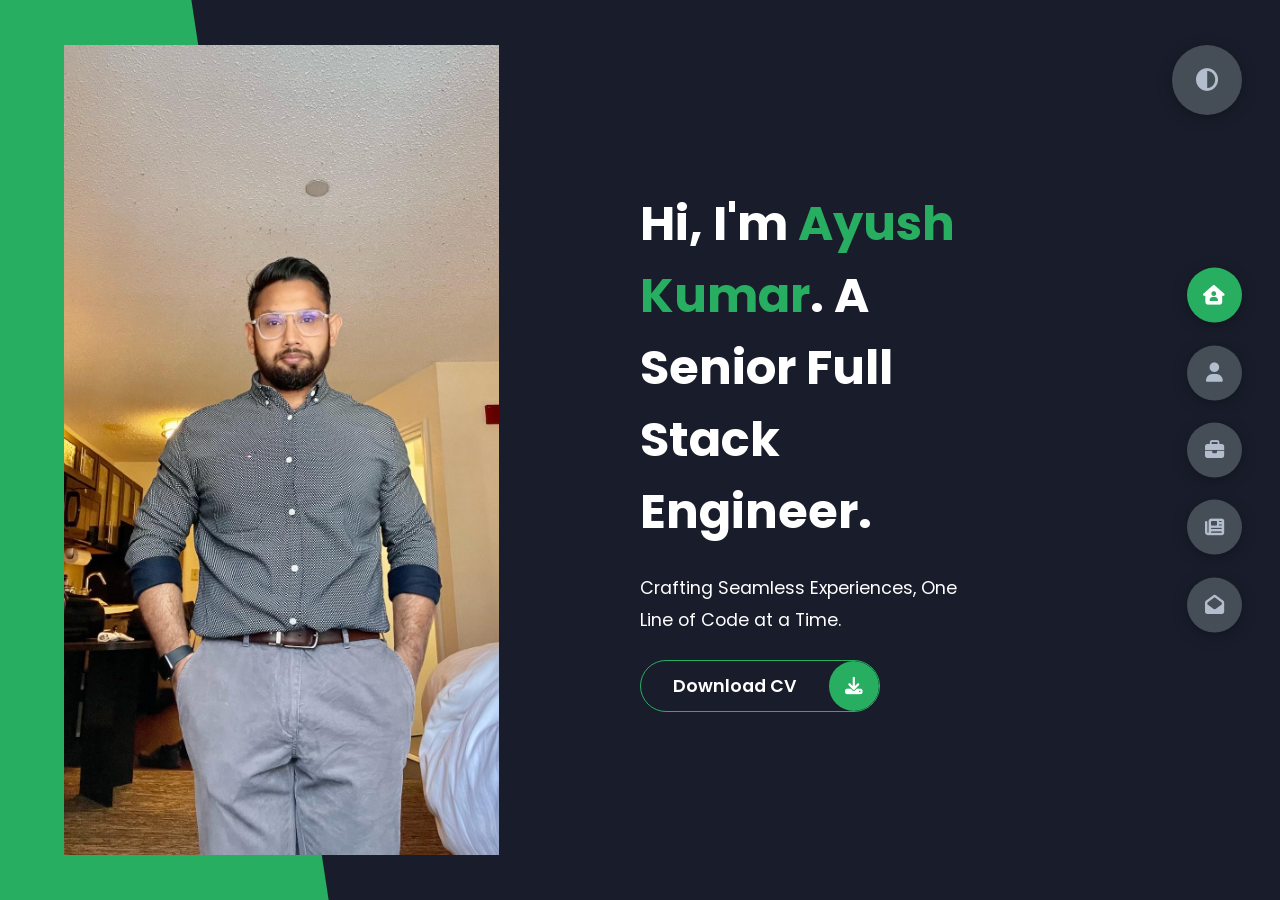
==== index.html @ 21b5fa13 "initial commit" ====
<!DOCTYPE html>
<html lang="en">

<head>
  <meta charset="UTF-8" />
  <meta http-equiv="X-UA-Compatible" content="IE=edge" />
  <meta name="viewport" content="width=device-width, initial-scale=1.0" />
  <title>Ayush's Portfolio</title>
  <link rel="icon" href="img/favicon.png" type="image/x-icon" />
  <link rel="stylesheet" href="styles/styles.css" />
  <link rel="preconnect" href="https://fonts.googleapis.com" />
  <link rel="preconnect" href="https://fonts.gstatic.com" crossorigin />
  <link href="https://fonts.googleapis.com/css2?family=Poppins:wght@400;500;600;700;800&display=swap"
    rel="stylesheet" />
  <link rel="stylesheet" href="https://cdnjs.cloudflare.com/ajax/libs/font-awesome/6.1.0/css/all.min.css"
    integrity="sha512-10/jx2EXwxxWqCLX/hHth/vu2KY3jCF70dCQB8TSgNjbCVAC/8vai53GfMDrO2Emgwccf2pJqxct9ehpzG+MTw=="
    crossorigin="anonymous" referrerpolicy="no-referrer" />
</head>

<body class="main-content">
  <header class="section sec1 active" id="home">
    <div class="header-content">
      <div class="left-header">
        <div class="h-shape"></div>
        <div class="image">
          <img src="img/AyushKumar.JPG" alt="Ayush's DP" />
        </div>
      </div>
      <div class="right-header">
        <h1 class="name">
          Hi, I'm <span>Ayush Kumar</span>. A Senior Full Stack Engineer.
        </h1>
        <p>Crafting Seamless Experiences, One Line of Code at a Time.</p>
        <div class="btn-con">
          <a href="https://1drv.ms/b/s!AqGs76Hsy5Nih4M6H4MLZreuCbgCJg?e=udOAw4" class="main-btn"
            target="_blank">
            <span class="btn-text"> Download CV </span>
            <span class="btn-icon">
              <i class="fa-solid fa-download"></i>
            </span>
          </a>
        </div>
      </div>
    </div>
  </header>

  <main>
    <section class="section sec2 about" id="about">
      <div class="main-title">
        <h2>
          About <span>me</span>
          <span class="bg-text"> My Stats </span>
        </h2>
      </div>
      <div class="about-container">
        <div class="left-about">
          <h4>A Quick introduction</h4>
          <p>
            With over six years of experience, I specialize in strategy, planning, and product development,
            using frameworks like ASP .NET Core, React, Angular, and Svelte,tools like Jira, confluence, Visual Studio, Bit Bucket.
            Skilled in leading teams, I focus on architecting scalable solutions for both product-based and SaaS environments. 
            My expertise covers the full development lifecycle, including CI/CD practices and cloud technologies like AWS, Azure, and Heroku.
            With a background in engineering and web development, 
            I drive progress in healthcare and legal sectors, emphasizing strategic API development, RESTful design, and 
            database management.
              <br /><br />
          </p>
          <div class="btn-con">
            <a href="https://1drv.ms/b/s!AqGs76Hsy5Nih4M6H4MLZreuCbgCJg?e=udOAw4" class="main-btn"
              target="_blank">
              <span class="btn-text"> Download CV </span>
              <span class="btn-icon">
                <i class="fa-solid fa-download"></i>
              </span>
            </a>
          </div>
        </div>
        <div class="right-about">
          <div class="about-item">
            <div class="abt-text">
              <p class="large-text">7+</p>
              <p class="small-text">
                Projects <br />
                Completed
              </p>
            </div>
          </div>
          <div class="about-item">
            <div class="abt-text">
              <p class="large-text">6+</p>
              <p class="small-text">
                Years of<br />
                Experience
              </p>
            </div>
          </div>
          <div class="about-item">
            <div class="abt-text">
              <p class="large-text">5+</p>
              <p class="small-text">
                Postive feedbacks <br />
                on Linkedin
              </p>
            </div>
          </div>
        </div>
      </div>
      <div class="about-stats">
        <h4 class="stat-title">My Skills</h4>
        <div class="progress-bars">
          <!-- No. 1 Skill -->
          <div class="progress-bar">
            <p class="prog-title">HTML5</p>
            <div class="progress-con">
              <p class="prog-text">90%</p>
              <div class="progress">
                <span class="html"></span>
              </div>
            </div>
          </div>
          <!-- No. 2 Skill -->
          <div class="progress-bar">
            <p class="prog-title">CSS</p>
            <div class="progress-con">
              <p class="prog-text">80%</p>
              <div class="progress">
                <span class="css"></span>
              </div>
            </div>
          </div>
          <!-- No. 3 Skill -->
          <div class="progress-bar">
            <p class="prog-title">JavaScript</p>
            <div class="progress-con">
              <p class="prog-text">95%</p>
              <div class="progress">
                <span class="js"></span>
              </div>
            </div>
          </div>
          <!-- No. 4 Skill -->
          <div class="progress-bar">
            <p class="prog-title">ReactJs</p>
            <div class="progress-con">
              <p class="prog-text">85%</p>
              <div class="progress">
                <span class="react"></span>
              </div>
            </div>
          </div>
          <!-- No. 5 Skill -->
          <div class="progress-bar">
            <p class="prog-title">TypeScript</p>
            <div class="progress-con">
              <p class="prog-text">80%</p>
              <div class="progress">
                <span class="react"></span>
              </div>
            </div>
          </div>
          <!-- No. 6 Skill -->
          <div class="progress-bar">
            <p class="prog-title">Git</p>
            <div class="progress-con">
              <p class="prog-text">90%</p>
              <div class="progress">
                <span class="react"></span>
              </div>
            </div>
          </div>
          <!-- No. 7 Skill -->
          <div class="progress-bar">
            <p class="prog-title">BitBucket</p>
            <div class="progress-con">
              <p class="prog-text">90%</p>
              <div class="progress">
                <span class="react"></span>
              </div>
            </div>
          </div>
          <!-- No. 8 Skill -->
          <div class="progress-bar">
            <p class="prog-title">AWS Deployments</p>
            <div class="progress-con">
              <p class="prog-text">80%</p>
              <div class="progress">
                <span class="react"></span>
              </div>
            </div>
          </div>
          <!-- No. 9 Skill -->
          <div class="progress-bar">
            <p class="prog-title">Leading Development teams</p>
            <div class="progress-con">
              <p class="prog-text">80%</p>
              <div class="progress">
                <span class="react"></span>
              </div>
            </div>
          </div>
          <!-- No. 10 Skill -->
          <div class="progress-bar">
            <p class="prog-title">ASP .NET</p>
            <div class="progress-con">
              <p class="prog-text">80%</p>
              <div class="progress">
                <span class="golang"></span>
              </div>
            </div>
          </div>
          <!-- No. 11 Skill -->
          <div class="progress-bar">
            <p class="prog-title">SQL</p>
            <div class="progress-con">
              <p class="prog-text">70%</p>
              <div class="progress">
                <span class="golang"></span>
              </div>
            </div>
          </div>
          <!-- No. 12 Skill -->
          <div class="progress-bar">
            <p class="prog-title">Entity Framework</p>
            <div class="progress-con">
              <p class="prog-text">85%</p>
              <div class="progress">
                <span class="golang"></span>
              </div>
            </div>
          </div>
          <!-- No. 13 Skill -->
          <div class="progress-bar">
            <p class="prog-title">Angular</p>
            <div class="progress-con">
              <p class="prog-text">65%</p>
              <div class="progress">
                <span class="golang"></span>
              </div>
            </div>
          </div>
          <!-- No. 14 Skill -->
          <div class="progress-bar">
            <p class="prog-title">Visual Studio</p>
            <div class="progress-con">
              <p class="prog-text">80%</p>
              <div class="progress">
                <span class="golang"></span>
              </div>
            </div>
          </div>
        </div>
      </div>
      <h4 class="stat-title">My Timeline</h4>
      <div class="timeline">
        <!--1st Timeline Item-->
        <div class="timeline-item">
          <div class="tl-icon">
            <i class="fa-solid fa-briefcase"></i>
          </div>
          <p class="tl-duration">July 2021- Feburary 2024</p>
          <h5>Web Developer<span> - Leap Legal Software</span></h5>
          <p>
            •	Discussed & brainstormed the potential development of products in strategy meeting with CTO & Directors of development (every quarter) along with demonstration of POC’s.
            <br><br>
            •	Developed & deployed projects like LSA Export, Parenting Time Calculator, Amortization Calculator, real Estate products (creating closing disclosure for buyer/seller & much more), 
              Reporting apps using DevExpress, Matter Intake application and demonstrated them to the stake holders & Management, products being used by various customers now.
            <br><br>
            •	Handled deployment of projects using Netlify on EC2 instances, also resolved issues for certain projects having issues like API request timeout (AWS), 
              handled that by splitting the request between tasks so that request time shouldn’t exceed 60 seconds.
            <br><br>
            •	Worked on adding Google Oath & QuickBooks Oath and implemented IAM Solutions using AUTH & SAML for the various products.
            <br><br>
            •	Created internal API projects using Endpoints by utilizing AWS library (S3 bucket Download, upload, delete), Leap API’s 
              endpoints to get matters information, contact cards & Accounting information to be used in variety of projects.
            <br><br>
            •	Coordinated with Directors of development across multiple initiatives to align development timelines, plan testing and analyze google analytics for different products in different regions
              to see how much time money, efforts should we put in accordingly.
            <br><br>    
          </p>
        </div>
        <!--2nd Timeline Item-->
        <div class="timeline-item">
          <div class="tl-icon">
            <i class="fa-solid fa-briefcase"></i>
          </div>
          <p class="tl-duration">September 2020- june 2021</p>
          <h5>Senior Software developer<span> - Calsoft Canada(Freelance project)</span></h5>
          <p>
            •	Get requirements from client and worked with developers accordingly.
            <br><br>
            •	Worked on developing a portal for online clinic, a platform for doctors & patients to schedule, meet & invoice the patients accordingly using PayPal integration.
            <br><br>
            •	Create various stored procedures and SQL jobs required to manage the customer data, also Analyze and Resolve production and upgrade various deployed modules.
            <br><br>
            •	Help Team members in bug fixes by backtracking the flow of code, also used Postman many times to create curl of request so that to communicate with API teams.
            <br><br>
            •	Deployment of project through Heroku CLI to git repository.
            <br><br>
            •	Worked on adding Google authentication (GOath) services on website (worked individually on this) using passport JavaScript.
            <br><br>
            •	Coordinated with project managers across multiple initiatives to align development timelines, plan testing and work with client representatives.
            <br><br>
          </p>
        </div>
        <!--2nd Timeline Item-->
        <div class="timeline-item">
          <div class="tl-icon">
            <i class="fa-solid fa-briefcase"></i>
          </div>
          <p class="tl-duration">March 2016-feburary 2019</p>
          <h5>Software Developer<span> - OATI</span></h5>
          <p>
          •	Migrated the project from HTML Based framework to DOT Net framework, worked over various serious issues and our team made a new framework named web vision for our internal products.
            <br><br>
          •	Expertise in JAVASCRIPT, JQUERY, C# debugging with developer tools and visual studio 2017 for back-end debugging.
            <br><br>
          •	Handle XSLT (xml handlers) code for common framework of various products.
            <br><br>
          •	Implemented entity framework in the projects.
            <br><br>
          •	Responsible for production issues.
            <br><br>
          •	Help Team members in bug fixes by backtracking the flow of code.
            <br><br>
          </p>
        </div>
        <!--3rd Timeline Item-->
        <div class="timeline-item">
          <div class="tl-icon">
            <i class="fa-solid fa-graduation-cap"></i>
          </div>
          <p class="tl-duration">2012-2016</p>
          <h5>
            Bachelors of Engineering in Computer Science & Engineering<span>
              - Chitkara University</span>
          </h5>
        </div>
      </div>
    </section>
    <section class="section sec3" id="portfolio">
      <div class="main-title">
        <h2>
          My <span>Portfolio</span>
          <span class="bg-text"> My Work </span>
        </h2>
      </div>
            
    </section>
    <section class="section sec4" id="blogs">
      <div class="blogs-content">
        <div class="main-title">
          <h2>
            My <span>Blogs</span>
            <span class="bg-text"> My Blogs </span>
          </h2>
        </div>
        <div class="blogs">

          <span style="
            text-align: center;
            font-size: xxx-large;
            padding-top: 200px;">Coming Soon!</span>


          <!-- Blog 1
          <div class="blog">
            <img src="img/blog1.jpg" alt="" />
            <div class="blog-text">
              <h4>Blog Title</h4>
              <p>1-2 lines about blog</p>
            </div>
          </div>
          Blog 2
          <div class="blog">
            <img src="img/blog2.jpg" alt="" />
            <div class="blog-text">
              <h4>Blog Title</h4>
              <p>1-2 lines about blog</p>
            </div>
          </div>
          Blog 3
          <div class="blog">
            <img src="img/blog3.jpg" alt="" />
            <div class="blog-text">
              <h4>Blog Title</h4>
              <p>1-2 lines about blog</p>
            </div>
          </div> -->
        </div>
      </div>
    </section>
    <section class="section sec5 contact" id="contact">
      <div class="contact-container">
        <div class="main-title">
          <h2>
            Contact <span>Me</span>
            <span class="bg-text"> Contact </span>
          </h2>
        </div>
        <div class="contact-content-con">
          <div class="left-contact">
            <h4>Contact me here</h4>
            <div class="contact-info">
              <!-- First Contact item-->
              <div class="contact-item">
                <div class="icon">
                  <i class="fa-solid fa-location-dot"></i>
                  <span>Location</span>
                </div>
                <p> Toronto, Canada</p>
              </div>
              <!-- Second Contact item-->
              <div class="contact-item">
                <div class="icon">
                  <i class="fa-solid fa-envelope"></i>
                  <span>Email</span>
                </div>
                <p> ayushkumar.work</p>
              </div>

              <!-- Fifth Contact item-->
              <div class="contact-item">
                <div class="icon">
                  <i class="fa-solid fa-language"></i>
                  <span>Languages</span>
                </div>
                <p> English, Hindi, Punjabi</p>
              </div>
            </div>
            <div class="contact-icons">
              <div class="contact-icon">
                <!--1st contact icon-->
                <div class="links_desc">Profiles&nbsp&nbsp-</div>
                <!--1st contact icon-->

                <!--2nd contact icon-->
                <a href="https://github.com/AyushKumar2019/" target="_blank">
                  <i class="fa-brands fa-github"></i>
                </a>
                <!--3rf contact icon-->
                <a href="https://www.instagram.com/ayush__grg/" target="_blank">
                  <i class="fa-brands fa-instagram"></i>
                </a>
                <!--4th contact icon-->
                <a href="https://www.linkedin.com/in/ayush-kumar-08556b107/" target="_blank">
                  <i class="fa-brands fa-linkedin-in"></i>
                </a>
                <!--5th contact icon-->
                <a href="https://twitter.com/ayushku31154763" target="_blank">
                  <i class="fa-brands fa-twitter"></i>
                </a>
              </div>
            </div>
          </div>
          <div class="right-contact">
            <form action="" class="contact-form">
              <div class="input-control i-c-2">
                <input type="text" required placeholder="Your Name" />
                <input type="email" required placeholder="Your Email" />
              </div>
              <div class="input-control">
                <input type="text" required placeholder="Enter Subject" />
              </div>
              <div class="input-control">
                <textarea name="" id="" cols="15" rows="8" placeholder="Message Here..."></textarea>
              </div>
              <div class="submit-btn">
                <a href="#" class="main-btn" onclick="submitBtn()">
                  <span class="btn-text"> Submit </span>
                  <span class="btn-icon">
                    <i class="fa-solid fa-check"></i>
                  </span>
                </a>
              </div>
            </form>
          </div>
        </div>
      </div>
    </section>
  </main>

  <div class="controls">
    <div class="control control-1 active-btn" data-id="home">
      <i class="fa-solid fa-house-user"></i>
    </div>
    <div class="control control-2" data-id="about">
      <i class="fa-solid fa-user"></i>
    </div>
    <div class="control control-3" data-id="portfolio">
      <i class="fa-solid fa-briefcase"></i>
    </div>
    <div class="control control-4" data-id="blogs">
      <i class="fa-solid fa-newspaper"></i>
    </div>
    <div class="control control-5" data-id="contact">
      <i class="fa-solid fa-envelope-open"></i>
    </div>
  </div>

  <div class="theme-btn">
    <i class="fa-solid fa-circle-half-stroke"></i>
  </div>

  <script src="app.js"></script>
</body>

</html>
---- styles/styles.css ----
* {
  margin: 0;
  padding: 0;
  box-sizing: border-box;
  list-style: none;
}

:root {
  --color-primary: #191d2b;
  --color-secondary: #27ae60;
  --color-white: #ffffff;
  --color-black: #000;
  --color-grey0: #f8f8f8;
  --color-grey-1: #dbe1e8;
  --color-grey-2: #b2becd;
  --color-grey-3: #6c7983;
  --color-grey-4: #454e56;
  --color-grey-5: #2a2e35;
  --color-grey-6: #12181b;
  --br-sm-2: 14px;
  --box-shadow-1: 0 3px 15px rgba(0, 0, 0, 0.3);
}

.light-mode {
  --color-primary: #ffffff;
  --color-secondary: #f56692;
  --color-white: #454e56;
  --color-black: #000;
  --color-grey0: #f8f8f8;
  --color-grey-1: #6c7983;
  --color-grey-2: #6c7983;
  --color-grey-3: #6c7983;
  --color-grey-4: #454e56;
  --color-grey-5: #f8f8f8;
  --color-grey-6: #12181b;
}

body {
  background-color: var(--color-primary);
  font-family: "Poppins", sans-serif;
  font-size: 1.1rem;
  color: var(--color-white);
  transition: all 0.4s ease-in-out;
}

a {
  display: inline-block;
  text-decoration: none;
  color: inherit;
  font-family: inherit;
}

header {
  min-height: 100vh;
  color: var(--color-white);
  overflow: hidden;
}

section {
  min-height: 100vh;
  width: 100%;
  position: absolute;
  left: 0;
  top: 0;
  padding: 3rem 18rem;
}

.section {
  transform: translateY(-100%) scale(0);
  transition: all 0.4s ease-in-out;
  background-color: var(--color-primary);
}

.sec1 {
  display: none;
  transform: translateY(0) scale(1);
  padding: 0 !important;
}

.sec2 {
  display: none;
  transform: translateY(0) scale(1);
}

.sec3 {
  display: none;
  transform: translateY(0) scale(1);
}

.sec4 {
  display: none;
  transform: translateY(0) scale(1);
}

.sec5 {
  display: none;
  transform: translateY(0) scale(1);
}

.sec6 {
  display: none;
  transform: translateY(0) scale(1);
}

.youthube-content-con {
  display: flex;
  padding-top: 20rem;
}
.youthube-content-con .ytLink {
  display: flex;
  font-size: 70px;
  margin: auto;
  width: 50%;
}
.youthube-content-con .ytLink .fa-brands {
  width: 100%;
  margin: auto;
  text-align: center;
}

.active {
  display: block;
  animation: scaleAnim 1s ease-in-out;
}
@keyframes scaleAnim {
  0% {
    transform: translateY(-100%) scaleY(0);
  }
  100% {
    transform: translateY(0) scaleY(1);
  }
}

.controls {
  position: fixed;
  z-index: 10;
  top: 50%;
  right: 3%;
  display: flex;
  flex-direction: column;
  align-items: center;
  justify-content: center;
  transform: translateY(-50%);
}
.controls .active-btn {
  background-color: var(--color-secondary) !important;
  transition: all 0.4s ease-in-out;
}
.controls .active-btn i {
  color: var(--color-white) !important;
}
.controls .control {
  padding: 1rem;
  cursor: pointer;
  background-color: var(--color-grey-4);
  width: 55px;
  height: 55px;
  border-radius: 50%;
  display: flex;
  align-items: center;
  justify-content: center;
  margin: 0.7rem 0;
  box-shadow: var(--box-shadow-1);
}
.controls .control i {
  font-size: 1.2rem;
  color: var(--color-grey-2);
  pointer-events: none;
}

.theme-btn {
  top: 5%;
  right: 3%;
  cursor: pointer;
  background-color: var(--color-grey-4);
  width: 70px;
  height: 70px;
  border-radius: 50%;
  position: fixed;
  display: flex;
  justify-content: center;
  align-items: center;
  box-shadow: 0 3px 15px rgba(0, 0, 0, 0.3);
  transition: all 0.1s ease-in-out;
}
.theme-btn:active {
  transform: translateY(-3px);
}
.theme-btn i {
  font-size: 1.4rem;
  color: var(--color-grey-2);
  pointer-events: none;
}

/* Header Content*/
.header-content {
  display: grid;
  grid-template-columns: repeat(2, 1fr);
  min-height: 100vh;
}
.header-content .left-header {
  display: flex;
  align-items: center;
  position: relative;
}
.header-content .left-header .h-shape {
  transition: all 0.4s ease-in-out;
  width: 65%;
  height: 100%;
  background-color: var(--color-secondary);
  position: absolute;
  left: 0;
  top: 0;
  z-index: -1;
  -webkit-clip-path: polygon(0 0, 46% 0, 79% 100%, 0% 100%);
          clip-path: polygon(0 0, 46% 0, 79% 100%, 0% 100%);
}
.header-content .left-header .image {
  border-radius: var(--br-sm-2);
  height: 90%;
  width: 68%;
  margin-left: 4rem;
  background-color: var(--color-black);
  transition: all 0.4s ease-in-out;
}
.header-content .left-header .image img {
  height: 100%;
  width: 100%;
  transition: all 0.4s ease-in-out;
  -o-object-fit: cover;
     object-fit: cover;
}
.header-content .right-header {
  display: flex;
  flex-direction: column;
  justify-content: center;
  padding-right: 18rem;
}
.header-content .right-header .name {
  font-size: 3rem;
}
.header-content .right-header .name span {
  color: var(--color-secondary);
}
.header-content .right-header p {
  margin: 1.5rem 0;
  line-height: 2rem;
}

/* About */
.about-container {
  display: grid;
  grid-template-columns: repeat(2, 1fr);
  padding-top: 3.5rem;
  padding-bottom: 5rem;
}
.about-container .left-about {
  padding-right: 5rem;
}
.about-container .left-about p {
  line-height: 2rem;
  padding: 1rem;
  color: var(--color-grey-1);
}
.about-container .left-about h4 {
  font-size: 2rem;
  text-transform: uppercase;
}
.about-container .right-about {
  display: grid;
  grid-template-columns: repeat(2, 1fr);
  grid-gap: 2rem;
}
.about-container .right-about .about-item {
  border: 1px solid var(--color-grey-5);
  border-radius: 5px;
  transition: all 0.4s ease-in-out;
  box-shadow: 1px 2px 15px rgba(0, 0, 0, 0.1);
}
.about-container .right-about .about-item:hover {
  cursor: default;
  transform: translateY(-5px);
  border: 1px solid var(--color-secondary);
  box-shadow: 1px 4px 15px rgba(0, 0, 0, 0.32);
}
.about-container .right-about .about-item .abt-text {
  padding: 1.5rem;
  display: flex;
  flex-direction: column;
}
.about-container .right-about .about-item .abt-text .large-text {
  font-size: 3rem;
  font-weight: 700;
  color: var(--color-secondary);
}
.about-container .right-about .about-item .abt-text .small-text {
  padding-left: 3rem;
  position: relative;
  text-transform: uppercase;
  font-size: 1.2rem;
  color: var(--color-grey-1);
  letter-spacing: 2px;
}
.about-container .right-about .about-item .abt-text .small-text::before {
  content: "";
  position: absolute;
  left: 0;
  top: 15px;
  width: 2rem;
  height: 2px;
  background-color: var(--color-grey-5);
}

.about-stats {
  padding-bottom: 4rem;
}
.about-stats .progress-bars {
  display: grid;
  grid-template-columns: repeat(2, 1fr);
  grid-gap: 2rem;
}
.about-stats .progress-bars .progress-bar {
  display: flex;
  flex-direction: column;
}
.about-stats .progress-bars .progress-bar .prog-title {
  text-transform: uppercase;
  font-weight: 500;
}
.about-stats .progress-bars .progress-bar .progress-con {
  display: flex;
  align-items: center;
}
.about-stats .progress-bars .progress-bar .progress-con .prog-text {
  color: var(--color-grey-2);
}
.about-stats .progress-bars .progress-bar .progress {
  width: 100%;
  height: 0.45rem;
  background-color: var(--color-grey-4);
  margin-left: 1rem;
  position: relative;
}
.about-stats .progress-bars .progress-bar .progress span {
  position: absolute;
  top: 0;
  left: 0;
  height: 100%;
  background-color: var(--color-secondary);
  transition: all 0.4s ease-in-out;
  width: 60%;
}
.about-stats .progress-bars .progress-bar .progress .html {
  width: 90%;
}
.about-stats .progress-bars .progress-bar .progress .css {
  width: 65%;
}
.about-stats .progress-bars .progress-bar .progress .js {
  width: 80%;
}
.about-stats .progress-bars .progress-bar .progress .react {
  width: 70%;
}
.about-stats .progress-bars .progress-bar .progress .golang {
  width: 60%;
}

.stat-title {
  text-transform: uppercase;
  font-size: 1.4rem;
  text-align: center;
  padding: 3.5rem 0;
  position: relative;
}
.stat-title::before {
  content: "";
  position: absolute;
  left: 50%;
  top: 0;
  width: 40%;
  height: 1px;
  background-color: var(--color-grey-5);
  transform: translateX(-50%);
}

/*Timeline*/
.timeline {
  display: grid;
  grid-template-columns: repeat(2, 1fr);
  grid-gap: 2rem;
  padding-bottom: 3rem;
}
.timeline .timeline-item {
  position: relative;
  padding-left: 3rem;
  border-left: 1px solid var(--color-grey-5);
}
.timeline .timeline-item .tl-icon {
  position: absolute;
  left: -27px;
  top: 0;
  background-color: var(--color-secondary);
  width: 50px;
  height: 50px;
  border-radius: 50%;
  display: flex;
  align-items: center;
  justify-content: center;
}
.timeline .timeline-item .tl-icon i {
  font-size: 1.3rem;
}
.timeline .timeline-item .tl-duration {
  padding: 0.2rem 0.6rem;
  background-color: var(--color-grey-5);
  border-radius: 15px;
  display: inline-block;
  font-size: 0.8rem;
  text-transform: uppercase;
  font-weight: 500;
}
.timeline .timeline-item h5 {
  padding: 1rem 0;
  text-transform: uppercase;
  font-size: 1.3rem;
  font-weight: 600;
}
.timeline .timeline-item h5 span {
  color: var(--color-grey-2);
  font-weight: 500;
  font-size: 1.2rem;
}
.timeline .timeline-item p {
  color: var(--color-grey-2);
}

.port-text {
  padding: 2rem 0;
  text-align: center;
}

.portfolios {
  display: grid;
  grid-template-columns: repeat(3, 1fr);
  grid-gap: 2rem;
  margin-top: 3rem;
}
.portfolios .portfolio-item {
  position: relative;
  border-radius: 15px;
}
.portfolios .portfolio-item img {
  width: 100%;
  height: 300px;
  -o-object-fit: cover;
     object-fit: cover;
  border-radius: 15px;
}
.portfolios .portfolio-item .hover-items {
  width: 100%;
  height: 100%;
  background-color: var(--color-secondary);
  position: absolute;
  left: 0;
  top: 0;
  border-radius: 15px;
  display: flex;
  justify-content: center;
  align-items: center;
  flex-direction: column;
  opacity: 0;
  transform: scale(0);
  transition: all 0.4s ease-in-out;
}
.portfolios .portfolio-item .hover-items h3 {
  font-size: 1.5rem;
  color: var(--color-white);
  margin-bottom: 1.5rem;
}
.portfolios .portfolio-item .hover-items .icons {
  display: flex;
  justify-content: center;
  align-items: center;
}
.portfolios .portfolio-item .hover-items .icons .icon {
  background-color: var(--color-primary);
  border-radius: 50%;
  width: 50px;
  height: 50px;
  display: flex;
  align-items: center;
  justify-content: center;
  margin: 0 1rem;
  cursor: pointer;
  transition: all 0.4s ease-in-out;
}
.portfolios .portfolio-item .hover-items .icons .icon i {
  font-size: 1.5rem;
  color: var(--color-white);
  margin: 0 1rem;
}
.portfolios .portfolio-item .hover-items .icons .icon:hover {
  background-color: var(--color-white);
}
.portfolios .portfolio-item .hover-items .icons .icon:hover i {
  color: var(--color-primary);
}

.portfolio-item:hover .hover-items {
  opacity: 1;
  transform: scale(1);
}

.blogs {
  display: grid;
  grid-template-columns: repeat(3, 1fr);
  grid-gap: 2rem;
  margin-top: 3rem;
}
.blogs .blog {
  position: relative;
  background-color: var(--color-grey-5);
  border-radius: 5px;
  box-shadow: 1px 1px 20px rgba(0, 0, 0, 0.1);
  transition: all 0.4s ease-in-out;
}
.blogs .blog:hover {
  box-shadow: 1px 1px 20px rgba(0, 0, 0, 0.3);
  transform: translateY(-5px);
  transition: all 0.4s ease-in-out;
}
.blogs .blog:hover img {
  filter: grayscale(0);
  transform: scale(1.1);
  box-shadow: 0px 4px 15px rgba(0, 0, 0, 0.8);
}
.blogs .blog img {
  width: 100%;
  height: 300px;
  -o-object-fit: cover;
     object-fit: cover;
  border-top-left-radius: 5px;
  border-top-right-radius: 5px;
  filter: grayscale(100%);
  transition: all 0.4s ease-in-out;
}
.blogs .blog .blog-text {
  margin-top: -7px;
  padding: 1.1rem;
  border-top: 8px solid var(--color-secondary);
}
.blogs .blog .blog-text h4 {
  font-size: 1.5rem;
  margin-bottom: 0.7rem;
  transition: all 0.4s ease-in-out;
  cursor: pointer;
}
.blogs .blog .blog-text h4:hover {
  color: var(--color-secondary);
}
.blogs .blog .blog-text p {
  color: var(--color-grey-2);
  line-height: 2rem;
  padding-bottom: 1rem;
}

.contact-content-con {
  display: flex;
  padding-top: 3.5rem;
}
.contact-content-con .left-contact {
  flex: 2;
}
.contact-content-con .left-contact h4 {
  margin-top: 1rem;
  font-size: 2rem;
  text-transform: uppercase;
}
.contact-content-con .left-contact p {
  margin: 1rem 0;
  line-height: 2rem;
}
.contact-content-con .left-contact .contact-info .contact-item {
  display: flex;
  align-items: center;
  justify-content: space-between;
}
.contact-content-con .left-contact .contact-info .contact-item p {
  margin: 0.3rem 0 !important;
  padding: 0 !important;
}
.contact-content-con .left-contact .contact-info .contact-item .icon {
  display: grid;
  grid-template-columns: 40px 1fr;
}
.contact-content-con .left-contact .contact-info .contact-item .icon i {
  display: flex;
  align-items: center;
  font-size: 1.3rem;
}
.contact-content-con .left-contact .contact-icon {
  display: flex;
  margin-top: 2rem;
}
.contact-content-con .left-contact .contact-icon .links_desc {
  display: flex;
  align-items: center;
  margin-right: 20px;
}
.contact-content-con .left-contact .contact-icon a {
  display: flex;
  align-items: center;
  color: var(--color-white);
  background-color: var(--color-grey-5);
  cursor: pointer;
  justify-content: center;
  width: 50px;
  height: 50px;
  border-radius: 50%;
  margin: 0 0.4rem;
  transition: all 0.4s ease-in-out;
}
.contact-content-con .left-contact .contact-icon a:hover {
  background-color: var(--color-secondary);
}
.contact-content-con .left-contact .contact-icon a:hover i {
  color: var(--color-primary);
}
.contact-content-con .left-contact .contact-icon a i {
  display: flex;
  align-items: center;
  justify-content: center;
  font-size: 1.3rem;
}
.contact-content-con .right-contact {
  flex: 3;
  margin-left: 3rem;
}
.contact-content-con .right-contact .input-control {
  margin: 1.5rem 0;
}
.contact-content-con .right-contact .input-control input,
.contact-content-con .right-contact .input-control textarea {
  border-radius: 30px;
  font-weight: inherit;
  font-size: inherit;
  font-family: inherit;
  padding: 0.8rem 1.1rem;
  outline: none;
  border: none;
  background-color: var(--color-grey-5);
  width: 100%;
  color: var(--color-white);
  resize: none;
}
.contact-content-con .right-contact .i-c-2 {
  display: flex;
}
.contact-content-con .right-contact .i-c-2 :last-child {
  margin-left: 1.5rem;
}
.contact-content-con .right-contact .submit-btn {
  display: flex;
  justify-content: flex-start;
}

/* Independent Contents */
.btn-con {
  display: flex;
  align-self: flex-start;
}

.main-btn {
  border-radius: 30px;
  color: inherit;
  font-weight: 600;
  position: relative;
  border: 1px solid var(--color-secondary);
  display: flex;
  align-self: flex-start;
  align-items: center;
  overflow: hidden;
}
.main-btn .btn-text {
  padding: 0 2rem;
}
.main-btn .btn-icon {
  background-color: var(--color-secondary);
  display: flex;
  align-items: center;
  justify-content: center;
  border-radius: 50%;
  padding: 1rem;
}
.main-btn::before {
  content: "";
  position: absolute;
  top: 0;
  right: 0;
  transform: translateX(100%);
  transition: all 0.4s ease-in-out;
  z-index: -1;
}
.main-btn:hover::before {
  width: 100%;
  height: 100%;
  background-color: var(--color-secondary);
  transform: translateX(0);
  transition: all 0.4s ease-out;
}

.main-title {
  text-align: center;
}
.main-title h2 {
  position: relative;
  text-transform: uppercase;
  font-size: 4rem;
  font-weight: 700;
}
.main-title h2 span {
  color: var(--color-secondary);
}
.main-title h2 .bg-text {
  position: absolute;
  top: 50%;
  left: 50%;
  color: var(--color-grey-5);
  transition: all 0.4s ease-in-out;
  z-index: -1;
  transform: translate(-50%, -50%);
  font-weight: 800;
  font-size: 6.3rem;
}

.about-container .left-about p {
  padding-left: 0;
}

@media screen and (max-width: 600px) {
  header {
    padding: 0 !important;
  }
  .theme-btn {
    width: 50px;
    height: 50px;
  }
  .header-content {
    grid-template-columns: repeat(1, 1fr);
    padding-bottom: 6rem;
  }
  .left-header .h-shape {
    display: none;
  }
  .right-header {
    grid-row: 1;
    padding-right: 0rem !important;
    width: 90%;
    margin: 0 auto;
  }
  .right-header .name {
    font-size: 2.5rem !important;
    text-align: center;
    padding-top: 3rem;
  }
  .header-content .left-header .image {
    margin: 0 auto;
    width: 90%;
  }
  .controls {
    top: auto;
    bottom: 0;
    flex-direction: row;
    justify-content: center;
    left: 50%;
    transform: translateX(-50%);
    width: 100%;
    background-color: var(--color-grey-5);
  }
  .controls .control {
    margin: 1rem 0.3rem;
  }
  .about-container {
    grid-template-columns: repeat(1, 1fr);
  }
  .about-container .right-about {
    grid-template-columns: repeat(1, 1fr);
    padding-top: 2.5rem;
  }
  .about-container .left-about {
    padding-right: 0;
  }
  .about-container .left-about p {
    padding-left: 0;
  }
  .timeline {
    grid-template-columns: repeat(1, 1fr);
    padding-bottom: 6rem;
  }
  .section {
    padding: 2rem 2.5rem !important;
  }
  .about-stats .progress-bars {
    grid-template-columns: repeat(1, 1fr);
  }
  .portfolios {
    grid-template-columns: repeat(1, 1fr);
    padding-bottom: 6rem;
    margin-top: 1rem;
  }
  .blogs {
    grid-template-columns: repeat(1, 1fr);
    padding-bottom: 6rem;
  }
  .contact-content-con {
    flex-direction: column;
  }
  .contact-content-con .right-contact {
    margin-left: 0;
    margin-top: 2.5rem;
  }
  .contact-content-con .right-contact .i-c-2 {
    flex-direction: column;
  }
  .contact-content-con .right-contact .i-c-2 :last-child {
    margin-left: 0;
    margin-top: 1.5rem;
  }
  .contact-content-con .right-contact {
    margin-bottom: 6rem;
  }
  .contact-item {
    flex-direction: column;
    margin: 1rem 0;
  }
  .contact-item p {
    font-size: 15px;
    color: var(--color-grey-2);
  }
  .contact-item span {
    font-size: 15px;
  }
  .contact-item .icon {
    grid-template-columns: 25px 1fr;
  }
  .main-title h2 {
    font-size: 2rem;
  }
  .main-title h2 span {
    font-size: 2.3rem;
  }
  .main-title h2 .bg-text {
    font-size: 2.3rem;
  }
}
@media screen and (max-width: 1432px) {
  .section {
    padding: 7rem 11rem;
  }
  .contact-content-con {
    flex-direction: column;
  }
  .contact-content-con .right-contact {
    margin-left: 0;
    margin-top: 2.5rem;
  }
  .contact-content-con .right-contact .i-c-2 {
    flex-direction: column;
  }
  .contact-content-con .right-contact .i-c-2 :last-child {
    margin-left: 0;
    margin-top: 1.5rem;
  }
  .contact-content-con .right-contact {
    margin-bottom: 6rem;
  }
  .main-title h2 .bg-text {
    font-size: 5.5rem;
  }
}
@media screen and (max-width: 1250px) {
  .blogs {
    grid-template-columns: repeat(2, 1fr);
    margin-top: 6rem;
  }
  .portfolios {
    grid-template-columns: repeat(2, 1fr);
  }
  .header-content .right-header {
    padding-right: 9rem;
  }
}
@media screen and (max-width: 660px) {
  .blogs {
    grid-template-columns: repeat(1, 1fr);
  }
  .portfolios {
    grid-template-columns: repeat(1, 1fr);
  }
}
@media screen and (max-width: 1070px) {
  .about-container {
    grid-template-columns: repeat(1, 1fr);
  }
  .about-container .right-about {
    padding-top: 2.5rem;
  }
  .main-title h2 {
    font-size: 4rem;
  }
  .main-title h2 span {
    font-size: 4rem;
  }
  .main-title h2 .bg-text {
    font-size: 4.5rem;
  }
}
@media screen and (max-width: 970px) {
  .section {
    padding: 7rem 6rem;
  }
  .about-container .left-about {
    padding-right: 0rem;
  }
  .header-content {
    grid-template-columns: repeat(1, 1fr);
    padding-bottom: 6rem;
  }
  .left-header .h-shape {
    display: none;
  }
  .left-header .image {
    width: 90% !important;
    margin: 0 auto !important;
  }
  .right-header {
    grid-row: 1;
    padding-right: 0rem !important;
    width: 90%;
    margin: 0 auto;
  }
  .right-header .name {
    font-size: 2.5rem !important;
    text-align: center;
    padding-top: 3rem;
  }
}
@media screen and (max-width: 700px) {
  .section {
    padding: 7rem 3rem;
  }
  .about-stats .progress-bars {
    grid-template-columns: repeat(1, 1fr);
  }
  .about-container .right-about {
    grid-template-columns: repeat(1, 1fr);
  }
  .timeline {
    grid-template-columns: repeat(1, 1fr);
  }
  .main-title h2 {
    font-size: 3rem;
  }
  .main-title h2 span {
    font-size: 3rem;
  }
  .main-title h2 .bg-text {
    font-size: 4rem;
  }
}/*# sourceMappingURL=styles.css.map */
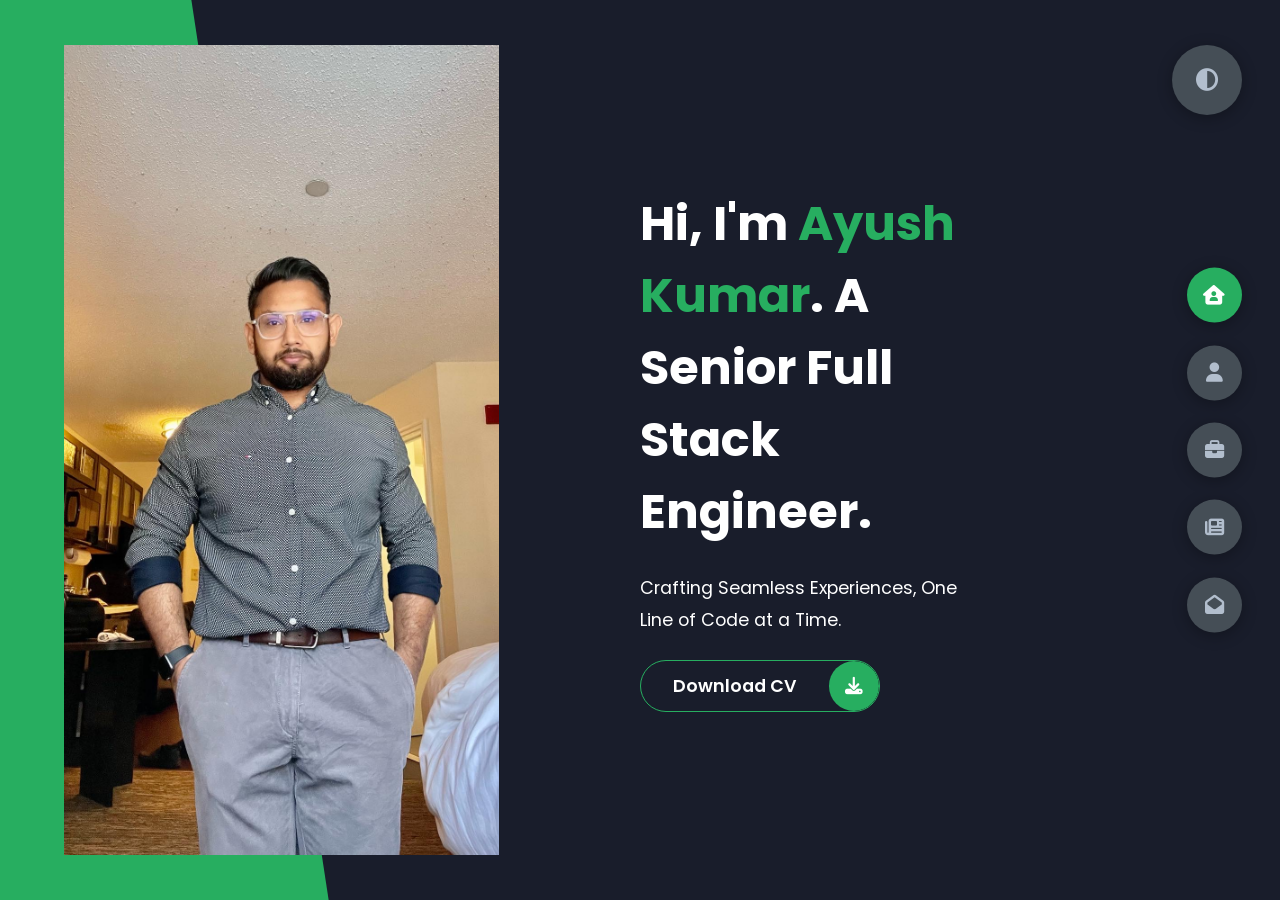
==== commit 39fe83b0: "Changes to email" ====
--- a/index.html
+++ b/index.html
@@ -415,7 +415,7 @@
                   <i class="fa-solid fa-envelope"></i>
                   <span>Email</span>
                 </div>
-                <p> ayushkumar.work</p>
+                <p> askquestion@ayushkumar.work</p>
               </div>
 
               <!-- Fifth Contact item-->
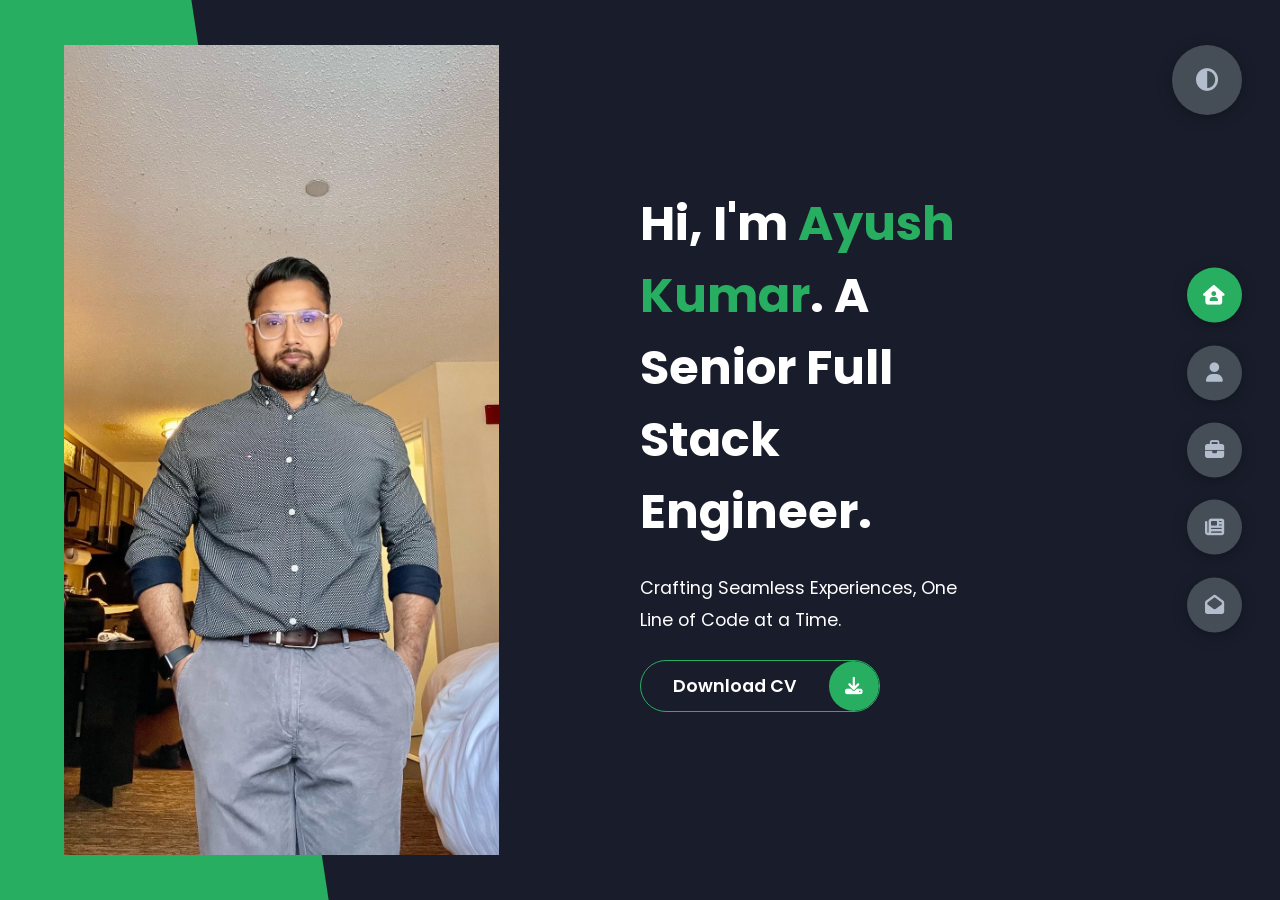
==== commit 531c8499: "Populate portfolio section and add page metadata The portfolio section rendered its heading and noth" ====
--- a/index.html
+++ b/index.html
@@ -5,7 +5,16 @@
   <meta charset="UTF-8" />
   <meta http-equiv="X-UA-Compatible" content="IE=edge" />
   <meta name="viewport" content="width=device-width, initial-scale=1.0" />
-  <title>Ayush's Portfolio</title>
+  <title>Ayush Kumar — Full Stack Engineer</title>
+  <meta name="description"
+    content="Full stack engineer with 7+ years building .NET Core, Angular and React applications across legal, healthcare and financial services. Toronto, Canada." />
+  <meta property="og:type" content="website" />
+  <meta property="og:title" content="Ayush Kumar — Full Stack Engineer" />
+  <meta property="og:description"
+    content="Full stack engineer with 7+ years building .NET Core, Angular and React applications across legal, healthcare and financial services." />
+  <meta property="og:url" content="https://ayushkdev.netlify.app/" />
+  <meta property="og:image" content="https://ayushkdev.netlify.app/img/AyushKumar.JPG" />
+  <meta name="twitter:card" content="summary_large_image" />
   <link rel="icon" href="img/favicon.png" type="image/x-icon" />
   <link rel="stylesheet" href="styles/styles.css" />
   <link rel="preconnect" href="https://fonts.googleapis.com" />
@@ -56,7 +65,7 @@
         <div class="left-about">
           <h4>A Quick introduction</h4>
           <p>
-            With over six years of experience, I specialize in strategy, planning, and product development,
+            With over 7 years of experience, I specialize in strategy, planning, and product development,
             using frameworks like ASP .NET Core, React, Angular, and Svelte,tools like Jira, confluence, Visual Studio, Bit Bucket.
             Skilled in leading teams, I focus on architecting scalable solutions for both product-based and SaaS environments. 
             My expertise covers the full development lifecycle, including CI/CD practices and cloud technologies like AWS, Azure, and Heroku.
@@ -66,7 +75,7 @@
               <br /><br />
           </p>
           <div class="btn-con">
-            <a href="https://1drv.ms/b/s!AqGs76Hsy5Nih4M6H4MLZreuCbgCJg?e=udOAw4" class="main-btn"
+            <a href="https://1drv.ms/w/s!AqGs76Hsy5NilJFwJLdjWAoReXDWOA?e=9wFGGj" class="main-btn"
               target="_blank">
               <span class="btn-text"> Download CV </span>
               <span class="btn-icon">
@@ -87,7 +96,7 @@
           </div>
           <div class="about-item">
             <div class="abt-text">
-              <p class="large-text">6+</p>
+              <p class="large-text">7+</p>
               <p class="small-text">
                 Years of<br />
                 Experience
@@ -257,7 +266,43 @@
           <div class="tl-icon">
             <i class="fa-solid fa-briefcase"></i>
           </div>
-          <p class="tl-duration">July 2021- Feburary 2024</p>
+          <p class="tl-duration"> 2024-2025</p>
+          <h5>Technology Analyst<span> Infosys </span></h5>
+          <p>
+            •	Designed and developed .NET and Angular-based financial applications ensuring security, compliance, and 
+              performance optimization.
+          </p>
+          <br></br>
+          <p>
+            •	Developed and troubleshot RESTful APIs with seamless integration into banking and insurance systems.
+          </p>
+          <br></br>
+          <p>
+            •	Created and updated technical documentation and conducted training sessions for development teams.
+          </p>
+          <br></br>
+          <p>
+            •	Designed and developed a mortgage calculator web application for a client, implemented N-layered architecture
+             with Specification Pattern for enhanced scalability and maintainability. The application was built using .NET Core
+             and SQL Server for the backend and Angular 19 for the front end.
+          </p>
+          <br></br>
+          <p>
+            •	Developed and optimized RESTful APIs using ASP.NET Core Web API and Entity Framework,
+             ensuring efficient data processing and seamless integration.
+          </p>
+          <br></br>
+          <p>
+            •	Implemented a CI/CD pipeline with Azure DevOps, automating the deployment process for improved efficiency and reliability.
+          </p>
+          <br></br>
+          <p>
+            •	Mentored junior developers, providing guidance on best practices, architecture, and coding standards 
+              to enhance team productivity. Utilized Cursor AI and other AI-powered tools for faster debugging, 
+              automating code reviews, and optimizing development processes
+          </p>
+          <br></br>
+          <p class="tl-duration"> 2021-2024</p>
           <h5>Web Developer<span> - Leap Legal Software</span></h5>
           <p>
             •	Discussed & brainstormed the potential development of products in strategy meeting with CTO & Directors of development (every quarter) along with demonstration of POC’s.
@@ -283,8 +328,8 @@
           <div class="tl-icon">
             <i class="fa-solid fa-briefcase"></i>
           </div>
-          <p class="tl-duration">September 2020- june 2021</p>
-          <h5>Senior Software developer<span> - Calsoft Canada(Freelance project)</span></h5>
+          <p class="tl-duration"> 2020- 2021</p>
+          <h5>Senior Software developer<span> - Freelance project</span></h5>
           <p>
             •	Get requirements from client and worked with developers accordingly.
             <br><br>
@@ -344,7 +389,89 @@
           <span class="bg-text"> My Work </span>
         </h2>
       </div>
-            
+      <p class="port-text">
+        Products I designed and shipped in production for legal, financial and healthcare clients.
+        These are commercial codebases, so the source is not public — hover for the stack behind each.
+      </p>
+      <div class="portfolios">
+        <!-- 1 -->
+        <div class="portfolio-item">
+          <img src="img/port1.jpg" alt="Mortgage calculator application" />
+          <div class="hover-items">
+            <h3>Mortgage Calculator</h3>
+            <p class="port-stack">
+              .NET Core &middot; SQL Server &middot; Angular 19<br />
+              N-layered architecture with the Specification Pattern, deployed via an Azure DevOps CI/CD pipeline.
+            </p>
+          </div>
+        </div>
+        <!-- 2 -->
+        <div class="portfolio-item">
+          <img src="img/port2.jpg" alt="Matter intake application" />
+          <div class="hover-items">
+            <h3>Matter Intake</h3>
+            <p class="port-stack">
+              ASP.NET Core &middot; REST APIs<br />
+              Client onboarding workflow for law firms, in daily use across Leap's customer base.
+            </p>
+          </div>
+        </div>
+        <!-- 3 -->
+        <div class="portfolio-item">
+          <img src="img/port3.jpg" alt="Closing disclosure generator" />
+          <div class="hover-items">
+            <h3>Real Estate Suite</h3>
+            <p class="port-stack">
+              ASP.NET Core &middot; AWS S3<br />
+              Generates buyer and seller closing disclosures from matter and accounting data.
+            </p>
+          </div>
+        </div>
+        <!-- 4 -->
+        <div class="portfolio-item">
+          <img src="img/port4.jpg" alt="Amortization calculator" />
+          <div class="hover-items">
+            <h3>Amortization Calculator</h3>
+            <p class="port-stack">
+              JavaScript &middot; REST APIs<br />
+              Schedule modelling for legal matters, surfaced directly inside the practice management product.
+            </p>
+          </div>
+        </div>
+        <!-- 5 -->
+        <div class="portfolio-item">
+          <img src="img/port5.jpg" alt="LSA Export tool" />
+          <div class="hover-items">
+            <h3>LSA Export</h3>
+            <p class="port-stack">
+              AWS Lambda &middot; S3 &middot; EC2<br />
+              Long-running exports split across tasks to stay inside the 60-second API gateway timeout.
+            </p>
+          </div>
+        </div>
+        <!-- 6 -->
+        <div class="portfolio-item">
+          <img src="img/port6.jpg" alt="Parenting time calculator" />
+          <div class="hover-items">
+            <h3>Parenting Time Calculator</h3>
+            <p class="port-stack">
+              JavaScript &middot; .NET<br />
+              Calculates custody splits for family law practitioners from a configurable schedule.
+            </p>
+          </div>
+        </div>
+        <!-- 7 -->
+        <div class="portfolio-item">
+          <img src="img/port7.jpg" alt="Online clinic portal" />
+          <div class="hover-items">
+            <h3>Online Clinic Portal</h3>
+            <p class="port-stack">
+              Node.js &middot; SQL &middot; PayPal &middot; Heroku<br />
+              Scheduling, consultations and invoicing between doctors and patients, with Google OAuth sign-in.
+            </p>
+          </div>
+        </div>
+      </div>
     </section>
     <section class="section sec4" id="blogs">
       <div class="blogs-content">
@@ -504,4 +631,4 @@
   <script src="app.js"></script>
 </body>
 
-</html>+</html>
--- a/styles/styles.css
+++ b/styles/styles.css
@@ -478,6 +478,13 @@
   color: var(--color-white);
   margin-bottom: 1.5rem;
 }
+.portfolios .portfolio-item .hover-items .port-stack {
+  font-size: 0.9rem;
+  line-height: 1.5;
+  color: var(--color-white);
+  text-align: center;
+  padding: 0 1.5rem;
+}
 .portfolios .portfolio-item .hover-items .icons {
   display: flex;
   justify-content: center;
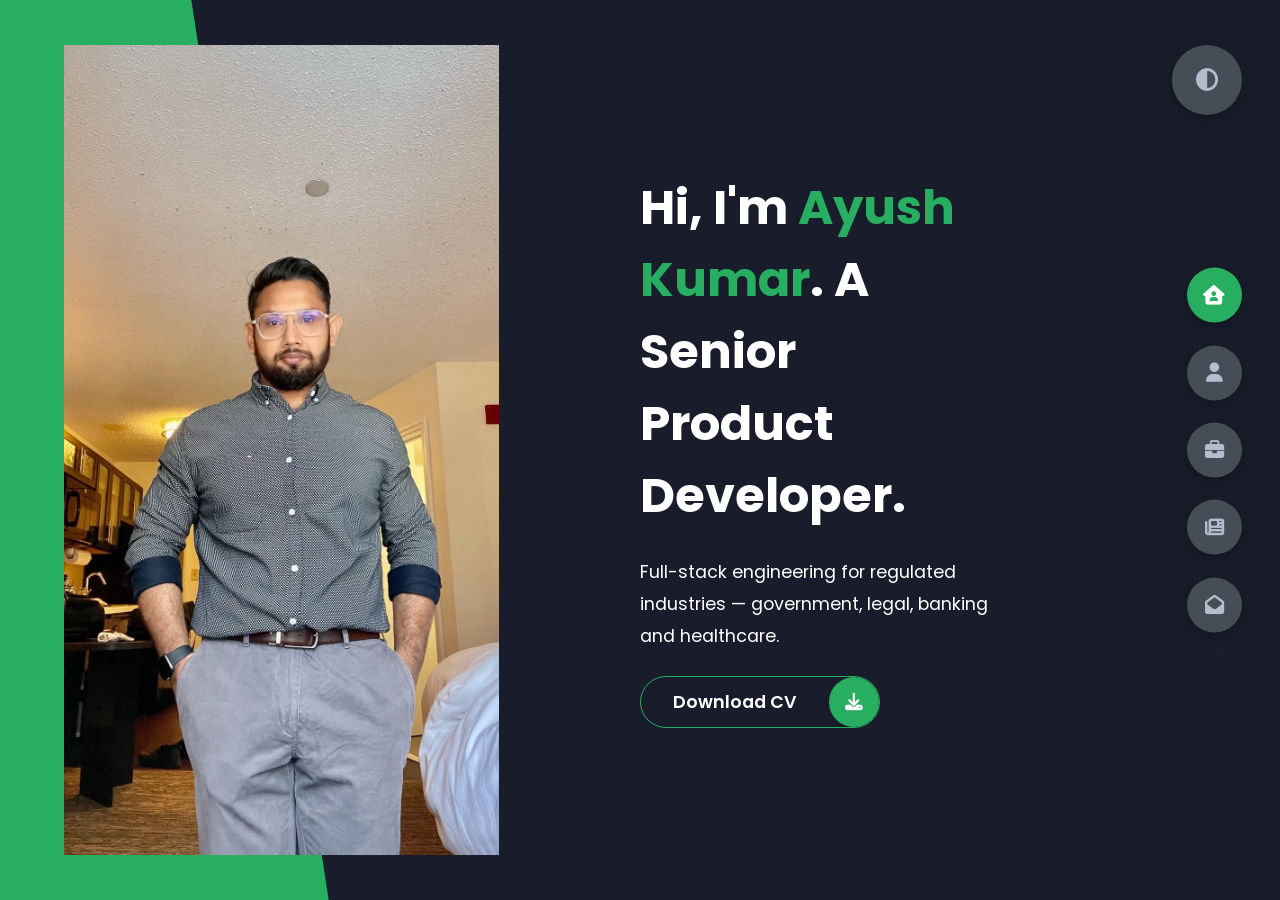
==== commit 9165a2b0: "Add Nelnet role, fix timeline structure and skill bar widths Timeline: - Add current Software Engine" ====
--- a/index.html
+++ b/index.html
@@ -5,13 +5,13 @@
   <meta charset="UTF-8" />
   <meta http-equiv="X-UA-Compatible" content="IE=edge" />
   <meta name="viewport" content="width=device-width, initial-scale=1.0" />
-  <title>Ayush Kumar — Full Stack Engineer</title>
+  <title>Ayush Kumar — Senior Product Developer</title>
   <meta name="description"
-    content="Full stack engineer with 7+ years building .NET Core, Angular and React applications across legal, healthcare and financial services. Toronto, Canada." />
+    content="Senior product developer with 10+ years building .NET Core, Angular and React apps for government, legal, banking and healthcare. Toronto, Canada." />
   <meta property="og:type" content="website" />
-  <meta property="og:title" content="Ayush Kumar — Full Stack Engineer" />
+  <meta property="og:title" content="Ayush Kumar — Senior Product Developer" />
   <meta property="og:description"
-    content="Full stack engineer with 7+ years building .NET Core, Angular and React applications across legal, healthcare and financial services." />
+    content="Senior product developer and full-stack engineer with 10+ years building .NET Core, Angular and React applications across government, legal, banking and healthcare." />
   <meta property="og:url" content="https://ayushkdev.netlify.app/" />
   <meta property="og:image" content="https://ayushkdev.netlify.app/img/AyushKumar.JPG" />
   <meta name="twitter:card" content="summary_large_image" />
@@ -37,9 +37,9 @@
       </div>
       <div class="right-header">
         <h1 class="name">
-          Hi, I'm <span>Ayush Kumar</span>. A Senior Full Stack Engineer.
+          Hi, I'm <span>Ayush Kumar</span>. A Senior Product Developer.
         </h1>
-        <p>Crafting Seamless Experiences, One Line of Code at a Time.</p>
+        <p>Full-stack engineering for regulated industries — government, legal, banking and healthcare.</p>
         <div class="btn-con">
           <a href="https://1drv.ms/b/s!AqGs76Hsy5Nih4M6H4MLZreuCbgCJg?e=udOAw4" class="main-btn"
             target="_blank">
@@ -65,13 +65,15 @@
         <div class="left-about">
           <h4>A Quick introduction</h4>
           <p>
-            With over 7 years of experience, I specialize in strategy, planning, and product development,
-            using frameworks like ASP .NET Core, React, Angular, and Svelte,tools like Jira, confluence, Visual Studio, Bit Bucket.
-            Skilled in leading teams, I focus on architecting scalable solutions for both product-based and SaaS environments. 
-            My expertise covers the full development lifecycle, including CI/CD practices and cloud technologies like AWS, Azure, and Heroku.
-            With a background in engineering and web development, 
-            I drive progress in healthcare and legal sectors, emphasizing strategic API development, RESTful design, and 
-            database management.
+            With over 10 years of experience, I build and support software in domains where correctness is not optional —
+            government student lending, legal practice management, banking and insurance, and healthcare. I currently work on a
+            large-scale Government of Canada student lending platform, developing and troubleshooting ASP.NET Core Web APIs and
+            resolving production issues across application, database and integration layers.
+            <br /><br />
+            My work spans the full development lifecycle: architecting scalable solutions with ASP .NET Core, React, Angular and
+            Svelte; designing RESTful APIs and microservices; SQL Server performance and query optimization; and CI/CD on Azure
+            DevOps, AWS, Azure and Heroku. I mentor developers on architecture, coding standards and production-support practice,
+            and use AI-assisted tooling to speed up debugging and code review.
               <br /><br />
           </p>
           <div class="btn-con">
@@ -87,16 +89,16 @@
         <div class="right-about">
           <div class="about-item">
             <div class="abt-text">
-              <p class="large-text">7+</p>
+              <p class="large-text">10+</p>
               <p class="small-text">
-                Projects <br />
-                Completed
+                Products <br />
+                Shipped
               </p>
             </div>
           </div>
           <div class="about-item">
             <div class="abt-text">
-              <p class="large-text">7+</p>
+              <p class="large-text">10+</p>
               <p class="small-text">
                 Years of<br />
                 Experience
@@ -105,10 +107,10 @@
           </div>
           <div class="about-item">
             <div class="abt-text">
-              <p class="large-text">5+</p>
+              <p class="large-text">4</p>
               <p class="small-text">
-                Postive feedbacks <br />
-                on Linkedin
+                Regulated domains <br />
+                delivered in
               </p>
             </div>
           </div>
@@ -119,141 +121,181 @@
         <div class="progress-bars">
           <!-- No. 1 Skill -->
           <div class="progress-bar">
+            <p class="prog-title">C#</p>
+            <div class="progress-con">
+              <p class="prog-text">90%</p>
+              <div class="progress">
+                <span style="width: 90%"></span>
+              </div>
+            </div>
+          </div>
+          <!-- No. 2 Skill -->
+          <div class="progress-bar">
+            <p class="prog-title">ASP .NET Core</p>
+            <div class="progress-con">
+              <p class="prog-text">80%</p>
+              <div class="progress">
+                <span style="width: 80%"></span>
+              </div>
+            </div>
+          </div>
+          <!-- No. 3 Skill -->
+          <div class="progress-bar">
+            <p class="prog-title">Entity Framework</p>
+            <div class="progress-con">
+              <p class="prog-text">85%</p>
+              <div class="progress">
+                <span style="width: 85%"></span>
+              </div>
+            </div>
+          </div>
+          <!-- No. 4 Skill -->
+          <div class="progress-bar">
+            <p class="prog-title">SQL</p>
+            <div class="progress-con">
+              <p class="prog-text">70%</p>
+              <div class="progress">
+                <span style="width: 70%"></span>
+              </div>
+            </div>
+          </div>
+          <!-- No. 5 Skill -->
+          <div class="progress-bar">
+            <p class="prog-title">Microservices</p>
+            <div class="progress-con">
+              <p class="prog-text">75%</p>
+              <div class="progress">
+                <span style="width: 75%"></span>
+              </div>
+            </div>
+          </div>
+          <!-- No. 6 Skill -->
+          <div class="progress-bar">
+            <p class="prog-title">JavaScript</p>
+            <div class="progress-con">
+              <p class="prog-text">95%</p>
+              <div class="progress">
+                <span style="width: 95%"></span>
+              </div>
+            </div>
+          </div>
+          <!-- No. 7 Skill -->
+          <div class="progress-bar">
+            <p class="prog-title">TypeScript</p>
+            <div class="progress-con">
+              <p class="prog-text">80%</p>
+              <div class="progress">
+                <span style="width: 80%"></span>
+              </div>
+            </div>
+          </div>
+          <!-- No. 8 Skill -->
+          <div class="progress-bar">
+            <p class="prog-title">ReactJs</p>
+            <div class="progress-con">
+              <p class="prog-text">85%</p>
+              <div class="progress">
+                <span style="width: 85%"></span>
+              </div>
+            </div>
+          </div>
+          <!-- No. 9 Skill -->
+          <div class="progress-bar">
+            <p class="prog-title">Angular</p>
+            <div class="progress-con">
+              <p class="prog-text">65%</p>
+              <div class="progress">
+                <span style="width: 65%"></span>
+              </div>
+            </div>
+          </div>
+          <!-- No. 10 Skill -->
+          <div class="progress-bar">
+            <p class="prog-title">Svelte</p>
+            <div class="progress-con">
+              <p class="prog-text">60%</p>
+              <div class="progress">
+                <span style="width: 60%"></span>
+              </div>
+            </div>
+          </div>
+          <!-- No. 11 Skill -->
+          <div class="progress-bar">
             <p class="prog-title">HTML5</p>
             <div class="progress-con">
               <p class="prog-text">90%</p>
               <div class="progress">
-                <span class="html"></span>
-              </div>
-            </div>
-          </div>
-          <!-- No. 2 Skill -->
+                <span style="width: 90%"></span>
+              </div>
+            </div>
+          </div>
+          <!-- No. 12 Skill -->
           <div class="progress-bar">
             <p class="prog-title">CSS</p>
             <div class="progress-con">
               <p class="prog-text">80%</p>
               <div class="progress">
-                <span class="css"></span>
-              </div>
-            </div>
-          </div>
-          <!-- No. 3 Skill -->
-          <div class="progress-bar">
-            <p class="prog-title">JavaScript</p>
-            <div class="progress-con">
-              <p class="prog-text">95%</p>
-              <div class="progress">
-                <span class="js"></span>
-              </div>
-            </div>
-          </div>
-          <!-- No. 4 Skill -->
-          <div class="progress-bar">
-            <p class="prog-title">ReactJs</p>
-            <div class="progress-con">
-              <p class="prog-text">85%</p>
-              <div class="progress">
-                <span class="react"></span>
-              </div>
-            </div>
-          </div>
-          <!-- No. 5 Skill -->
-          <div class="progress-bar">
-            <p class="prog-title">TypeScript</p>
+                <span style="width: 80%"></span>
+              </div>
+            </div>
+          </div>
+          <!-- No. 13 Skill -->
+          <div class="progress-bar">
+            <p class="prog-title">AWS Deployments</p>
             <div class="progress-con">
               <p class="prog-text">80%</p>
               <div class="progress">
-                <span class="react"></span>
-              </div>
-            </div>
-          </div>
-          <!-- No. 6 Skill -->
+                <span style="width: 80%"></span>
+              </div>
+            </div>
+          </div>
+          <!-- No. 14 Skill -->
+          <div class="progress-bar">
+            <p class="prog-title">Azure DevOps</p>
+            <div class="progress-con">
+              <p class="prog-text">80%</p>
+              <div class="progress">
+                <span style="width: 80%"></span>
+              </div>
+            </div>
+          </div>
+          <!-- No. 15 Skill -->
           <div class="progress-bar">
             <p class="prog-title">Git</p>
             <div class="progress-con">
               <p class="prog-text">90%</p>
               <div class="progress">
-                <span class="react"></span>
-              </div>
-            </div>
-          </div>
-          <!-- No. 7 Skill -->
+                <span style="width: 90%"></span>
+              </div>
+            </div>
+          </div>
+          <!-- No. 16 Skill -->
           <div class="progress-bar">
             <p class="prog-title">BitBucket</p>
             <div class="progress-con">
               <p class="prog-text">90%</p>
               <div class="progress">
-                <span class="react"></span>
-              </div>
-            </div>
-          </div>
-          <!-- No. 8 Skill -->
-          <div class="progress-bar">
-            <p class="prog-title">AWS Deployments</p>
+                <span style="width: 90%"></span>
+              </div>
+            </div>
+          </div>
+          <!-- No. 17 Skill -->
+          <div class="progress-bar">
+            <p class="prog-title">Visual Studio</p>
             <div class="progress-con">
               <p class="prog-text">80%</p>
               <div class="progress">
-                <span class="react"></span>
-              </div>
-            </div>
-          </div>
-          <!-- No. 9 Skill -->
+                <span style="width: 80%"></span>
+              </div>
+            </div>
+          </div>
+          <!-- No. 18 Skill -->
           <div class="progress-bar">
             <p class="prog-title">Leading Development teams</p>
             <div class="progress-con">
               <p class="prog-text">80%</p>
               <div class="progress">
-                <span class="react"></span>
-              </div>
-            </div>
-          </div>
-          <!-- No. 10 Skill -->
-          <div class="progress-bar">
-            <p class="prog-title">ASP .NET</p>
-            <div class="progress-con">
-              <p class="prog-text">80%</p>
-              <div class="progress">
-                <span class="golang"></span>
-              </div>
-            </div>
-          </div>
-          <!-- No. 11 Skill -->
-          <div class="progress-bar">
-            <p class="prog-title">SQL</p>
-            <div class="progress-con">
-              <p class="prog-text">70%</p>
-              <div class="progress">
-                <span class="golang"></span>
-              </div>
-            </div>
-          </div>
-          <!-- No. 12 Skill -->
-          <div class="progress-bar">
-            <p class="prog-title">Entity Framework</p>
-            <div class="progress-con">
-              <p class="prog-text">85%</p>
-              <div class="progress">
-                <span class="golang"></span>
-              </div>
-            </div>
-          </div>
-          <!-- No. 13 Skill -->
-          <div class="progress-bar">
-            <p class="prog-title">Angular</p>
-            <div class="progress-con">
-              <p class="prog-text">65%</p>
-              <div class="progress">
-                <span class="golang"></span>
-              </div>
-            </div>
-          </div>
-          <!-- No. 14 Skill -->
-          <div class="progress-bar">
-            <p class="prog-title">Visual Studio</p>
-            <div class="progress-con">
-              <p class="prog-text">80%</p>
-              <div class="progress">
-                <span class="golang"></span>
+                <span style="width: 80%"></span>
               </div>
             </div>
           </div>
@@ -266,61 +308,33 @@
           <div class="tl-icon">
             <i class="fa-solid fa-briefcase"></i>
           </div>
-          <p class="tl-duration"> 2024-2025</p>
-          <h5>Technology Analyst<span> Infosys </span></h5>
-          <p>
-            •	Designed and developed .NET and Angular-based financial applications ensuring security, compliance, and 
-              performance optimization.
-          </p>
-          <br></br>
-          <p>
-            •	Developed and troubleshot RESTful APIs with seamless integration into banking and insurance systems.
-          </p>
-          <br></br>
-          <p>
-            •	Created and updated technical documentation and conducted training sessions for development teams.
-          </p>
-          <br></br>
-          <p>
-            •	Designed and developed a mortgage calculator web application for a client, implemented N-layered architecture
-             with Specification Pattern for enhanced scalability and maintainability. The application was built using .NET Core
-             and SQL Server for the backend and Angular 19 for the front end.
-          </p>
-          <br></br>
-          <p>
-            •	Developed and optimized RESTful APIs using ASP.NET Core Web API and Entity Framework,
-             ensuring efficient data processing and seamless integration.
-          </p>
-          <br></br>
-          <p>
-            •	Implemented a CI/CD pipeline with Azure DevOps, automating the deployment process for improved efficiency and reliability.
-          </p>
-          <br></br>
-          <p>
-            •	Mentored junior developers, providing guidance on best practices, architecture, and coding standards 
-              to enhance team productivity. Utilized Cursor AI and other AI-powered tools for faster debugging, 
-              automating code reviews, and optimizing development processes
-          </p>
-          <br></br>
-          <p class="tl-duration"> 2021-2024</p>
-          <h5>Web Developer<span> - Leap Legal Software</span></h5>
-          <p>
-            •	Discussed & brainstormed the potential development of products in strategy meeting with CTO & Directors of development (every quarter) along with demonstration of POC’s.
-            <br><br>
-            •	Developed & deployed projects like LSA Export, Parenting Time Calculator, Amortization Calculator, real Estate products (creating closing disclosure for buyer/seller & much more), 
-              Reporting apps using DevExpress, Matter Intake application and demonstrated them to the stake holders & Management, products being used by various customers now.
-            <br><br>
-            •	Handled deployment of projects using Netlify on EC2 instances, also resolved issues for certain projects having issues like API request timeout (AWS), 
-              handled that by splitting the request between tasks so that request time shouldn’t exceed 60 seconds.
-            <br><br>
-            •	Worked on adding Google Oath & QuickBooks Oath and implemented IAM Solutions using AUTH & SAML for the various products.
-            <br><br>
-            •	Created internal API projects using Endpoints by utilizing AWS library (S3 bucket Download, upload, delete), Leap API’s 
-              endpoints to get matters information, contact cards & Accounting information to be used in variety of projects.
-            <br><br>
-            •	Coordinated with Directors of development across multiple initiatives to align development timelines, plan testing and analyze google analytics for different products in different regions
-              to see how much time money, efforts should we put in accordingly.
-            <br><br>    
+          <p class="tl-duration">May 2025 - Present</p>
+          <h5>Software Engineer<span> - Nelnet</span></h5>
+          <p>
+            •	Application development and production support for a large-scale Government of Canada student lending
+              platform built with .NET, C#, SQL Server, REST APIs and Angular.
+            <br><br>
+            •	Develop, maintain and troubleshoot ASP.NET Core Web APIs exchanging student, loan, repayment and
+              financial information across integrated systems.
+            <br><br>
+            •	Investigate and resolve production issues spanning application errors, API failures, database problems,
+              batch processing, data discrepancies and system integrations.
+            <br><br>
+            •	SQL Server troubleshooting including query analysis, stored procedure debugging, data validation,
+              indexing recommendations and performance optimization.
+            <br><br>
+            •	Collaborate with QA, business analysts, product owners, vendors and government stakeholders to reproduce
+              defects, confirm requirements and deliver reliable fixes.
+            <br><br>
+            •	Author technical documentation, support procedures, knowledge base articles and operational runbooks to
+              improve support efficiency.
+            <br><br>
+            •	Drive continuous improvement by identifying recurring issues, recommending automation opportunities and
+              reducing manual operational effort.
+            <br><br>
+            •	Mentor team members on application architecture, troubleshooting methods, coding standards and
+              production support best practices.
+            <br><br>
           </p>
         </div>
         <!--2nd Timeline Item-->
@@ -328,31 +342,98 @@
           <div class="tl-icon">
             <i class="fa-solid fa-briefcase"></i>
           </div>
-          <p class="tl-duration"> 2020- 2021</p>
-          <h5>Senior Software developer<span> - Freelance project</span></h5>
-          <p>
-            •	Get requirements from client and worked with developers accordingly.
-            <br><br>
-            •	Worked on developing a portal for online clinic, a platform for doctors & patients to schedule, meet & invoice the patients accordingly using PayPal integration.
-            <br><br>
-            •	Create various stored procedures and SQL jobs required to manage the customer data, also Analyze and Resolve production and upgrade various deployed modules.
-            <br><br>
-            •	Help Team members in bug fixes by backtracking the flow of code, also used Postman many times to create curl of request so that to communicate with API teams.
-            <br><br>
-            •	Deployment of project through Heroku CLI to git repository.
-            <br><br>
-            •	Worked on adding Google authentication (GOath) services on website (worked individually on this) using passport JavaScript.
-            <br><br>
-            •	Coordinated with project managers across multiple initiatives to align development timelines, plan testing and work with client representatives.
-            <br><br>
-          </p>
-        </div>
-        <!--2nd Timeline Item-->
+          <p class="tl-duration">Aug 2024 - Mar 2025</p>
+          <h5>Technology Analyst<span> - Infosys</span></h5>
+          <p>
+            •	Designed and developed .NET and Angular-based financial applications ensuring security, compliance, and 
+              performance optimization.
+          </p>
+          <br></br>
+          <p>
+            •	Developed and troubleshot RESTful APIs with seamless integration into banking and insurance systems.
+          </p>
+          <br></br>
+          <p>
+            •	Created and updated technical documentation and conducted training sessions for development teams.
+          </p>
+          <br></br>
+          <p>
+            •	Designed and developed a mortgage calculator web application for a client, implemented N-layered architecture
+             with Specification Pattern for enhanced scalability and maintainability. The application was built using .NET Core
+             and SQL Server for the backend and Angular 19 for the front end.
+          </p>
+          <br></br>
+          <p>
+            •	Developed and optimized RESTful APIs using ASP.NET Core Web API and Entity Framework,
+             ensuring efficient data processing and seamless integration.
+          </p>
+          <br></br>
+          <p>
+            •	Implemented a CI/CD pipeline with Azure DevOps, automating the deployment process for improved efficiency and reliability.
+          </p>
+          <br></br>
+          <p>
+            •	Mentored junior developers, providing guidance on best practices, architecture, and coding standards 
+              to enhance team productivity. Utilized Cursor AI and other AI-powered tools for faster debugging, 
+              automating code reviews, and optimizing development processes
+          </p>
+        </div>
+        <!--3rd Timeline Item-->
         <div class="timeline-item">
           <div class="tl-icon">
             <i class="fa-solid fa-briefcase"></i>
           </div>
-          <p class="tl-duration">March 2016-feburary 2019</p>
+          <p class="tl-duration">2021 - 2024</p>
+          <h5>Web Developer<span> - Leap Legal Software</span></h5>
+          <p>
+            •	Discussed & brainstormed the potential development of products in strategy meeting with CTO & Directors of development (every quarter) along with demonstration of POC’s.
+            <br><br>
+            •	Developed & deployed projects like LSA Export, Parenting Time Calculator, Amortization Calculator, real Estate products (creating closing disclosure for buyer/seller & much more), 
+              Reporting apps using DevExpress, Matter Intake application and demonstrated them to the stake holders & Management, products being used by various customers now.
+            <br><br>
+            •	Handled deployment of projects using Netlify on EC2 instances, also resolved issues for certain projects having issues like API request timeout (AWS), 
+              handled that by splitting the request between tasks so that request time shouldn’t exceed 60 seconds.
+            <br><br>
+            •	Worked on adding Google Oath & QuickBooks Oath and implemented IAM Solutions using AUTH & SAML for the various products.
+            <br><br>
+            •	Created internal API projects using Endpoints by utilizing AWS library (S3 bucket Download, upload, delete), Leap API’s 
+              endpoints to get matters information, contact cards & Accounting information to be used in variety of projects.
+            <br><br>
+            •	Coordinated with Directors of development across multiple initiatives to align development timelines, plan testing and analyze google analytics for different products in different regions
+              to see how much time money, efforts should we put in accordingly.
+            <br><br>    
+          </p>
+        </div>
+        <!--4th Timeline Item-->
+        <div class="timeline-item">
+          <div class="tl-icon">
+            <i class="fa-solid fa-briefcase"></i>
+          </div>
+          <p class="tl-duration"> 2020- 2021</p>
+          <h5>Senior Software developer<span> - Freelance project</span></h5>
+          <p>
+            •	Get requirements from client and worked with developers accordingly.
+            <br><br>
+            •	Worked on developing a portal for online clinic, a platform for doctors & patients to schedule, meet & invoice the patients accordingly using PayPal integration.
+            <br><br>
+            •	Create various stored procedures and SQL jobs required to manage the customer data, also Analyze and Resolve production and upgrade various deployed modules.
+            <br><br>
+            •	Help Team members in bug fixes by backtracking the flow of code, also used Postman many times to create curl of request so that to communicate with API teams.
+            <br><br>
+            •	Deployment of project through Heroku CLI to git repository.
+            <br><br>
+            •	Worked on adding Google authentication (GOath) services on website (worked individually on this) using passport JavaScript.
+            <br><br>
+            •	Coordinated with project managers across multiple initiatives to align development timelines, plan testing and work with client representatives.
+            <br><br>
+          </p>
+        </div>
+        <!--5th Timeline Item-->
+        <div class="timeline-item">
+          <div class="tl-icon">
+            <i class="fa-solid fa-briefcase"></i>
+          </div>
+          <p class="tl-duration">March 2016 - February 2019</p>
           <h5>Software Developer<span> - OATI</span></h5>
           <p>
           •	Migrated the project from HTML Based framework to DOT Net framework, worked over various serious issues and our team made a new framework named web vision for our internal products.
@@ -369,7 +450,7 @@
             <br><br>
           </p>
         </div>
-        <!--3rd Timeline Item-->
+        <!--6th Timeline Item-->
         <div class="timeline-item">
           <div class="tl-icon">
             <i class="fa-solid fa-graduation-cap"></i>
--- a/styles/styles.css
+++ b/styles/styles.css
@@ -350,21 +350,6 @@
   transition: all 0.4s ease-in-out;
   width: 60%;
 }
-.about-stats .progress-bars .progress-bar .progress .html {
-  width: 90%;
-}
-.about-stats .progress-bars .progress-bar .progress .css {
-  width: 65%;
-}
-.about-stats .progress-bars .progress-bar .progress .js {
-  width: 80%;
-}
-.about-stats .progress-bars .progress-bar .progress .react {
-  width: 70%;
-}
-.about-stats .progress-bars .progress-bar .progress .golang {
-  width: 60%;
-}
 
 .stat-title {
   text-transform: uppercase;
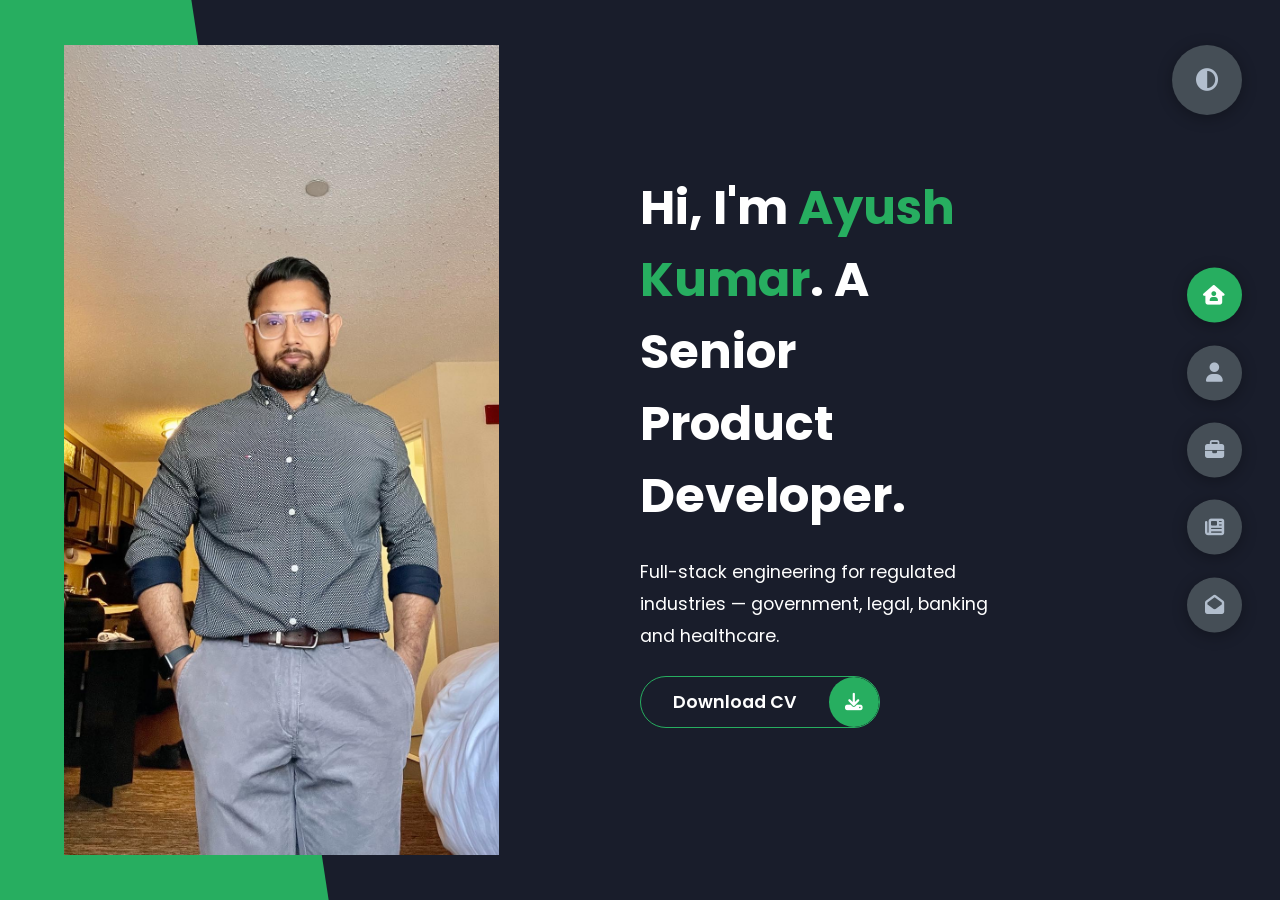
==== commit 1546f56e: "Add an open source section to the portfolio The portfolio grid is introduced as production client wo" ====
--- a/index.html
+++ b/index.html
@@ -470,6 +470,29 @@
           <span class="bg-text"> My Work </span>
         </h2>
       </div>
+      <h4 class="stat-title">Open Source</h4>
+      <div class="oss-project">
+        <div class="oss-head">
+          <h3>Repayment Assistance Advisor</h3>
+          <span class="oss-stack">.NET 9 &middot; Angular 19 &middot; Claude &middot; Azure</span>
+        </div>
+        <p class="oss-body">
+          Explains student loan repayment assistance decisions in plain language, with every
+          statement traceable to the policy clause behind it. Eligibility is decided by a pure,
+          deterministic engine in C#; the language model only rewrites that result for a human
+          reader — it cannot see the borrower record and has no path to change an outcome. In
+          regulated lending, an explanation a model invented is worse than none, because it is
+          confidently wrong in a way nobody can audit.
+        </p>
+        <div class="oss-links">
+          <a href="https://github.com/AyushKumar2019/repayment-assistance-advisor" target="_blank"
+            rel="noopener">
+            <i class="fa-brands fa-github"></i> Source
+          </a>
+        </div>
+      </div>
+
+      <h4 class="stat-title">Client Work</h4>
       <p class="port-text">
         Products I designed and shipped in production for legal, financial and healthcare clients.
         These are commercial codebases, so the source is not public — hover for the stack behind each.
--- a/styles/styles.css
+++ b/styles/styles.css
@@ -425,6 +425,53 @@
   text-align: center;
 }
 
+.oss-project {
+  background-color: var(--color-grey-5);
+  border-left: 4px solid var(--color-secondary);
+  border-radius: 10px;
+  padding: 1.6rem 1.8rem;
+  margin-top: 1rem;
+}
+.oss-project .oss-head {
+  display: flex;
+  flex-wrap: wrap;
+  align-items: baseline;
+  justify-content: space-between;
+  gap: 0.5rem;
+}
+.oss-project .oss-head h3 {
+  font-size: 1.4rem;
+  color: var(--color-white);
+  margin: 0;
+}
+.oss-project .oss-stack {
+  font-size: 0.85rem;
+  color: var(--color-grey-2);
+}
+.oss-project .oss-body {
+  margin: 0.9rem 0 0;
+  color: var(--color-grey-2);
+  line-height: 1.9;
+}
+.oss-project .oss-links {
+  margin-top: 1.2rem;
+}
+.oss-project .oss-links a {
+  display: inline-flex;
+  align-items: center;
+  gap: 0.5rem;
+  padding: 0.5rem 1.1rem;
+  border: 1px solid var(--color-secondary);
+  border-radius: 30px;
+  color: var(--color-white);
+  font-size: 0.9rem;
+  transition: all 0.4s ease-in-out;
+}
+.oss-project .oss-links a:hover {
+  background-color: var(--color-secondary);
+  color: var(--color-white);
+}
+
 .portfolios {
   display: grid;
   grid-template-columns: repeat(3, 1fr);
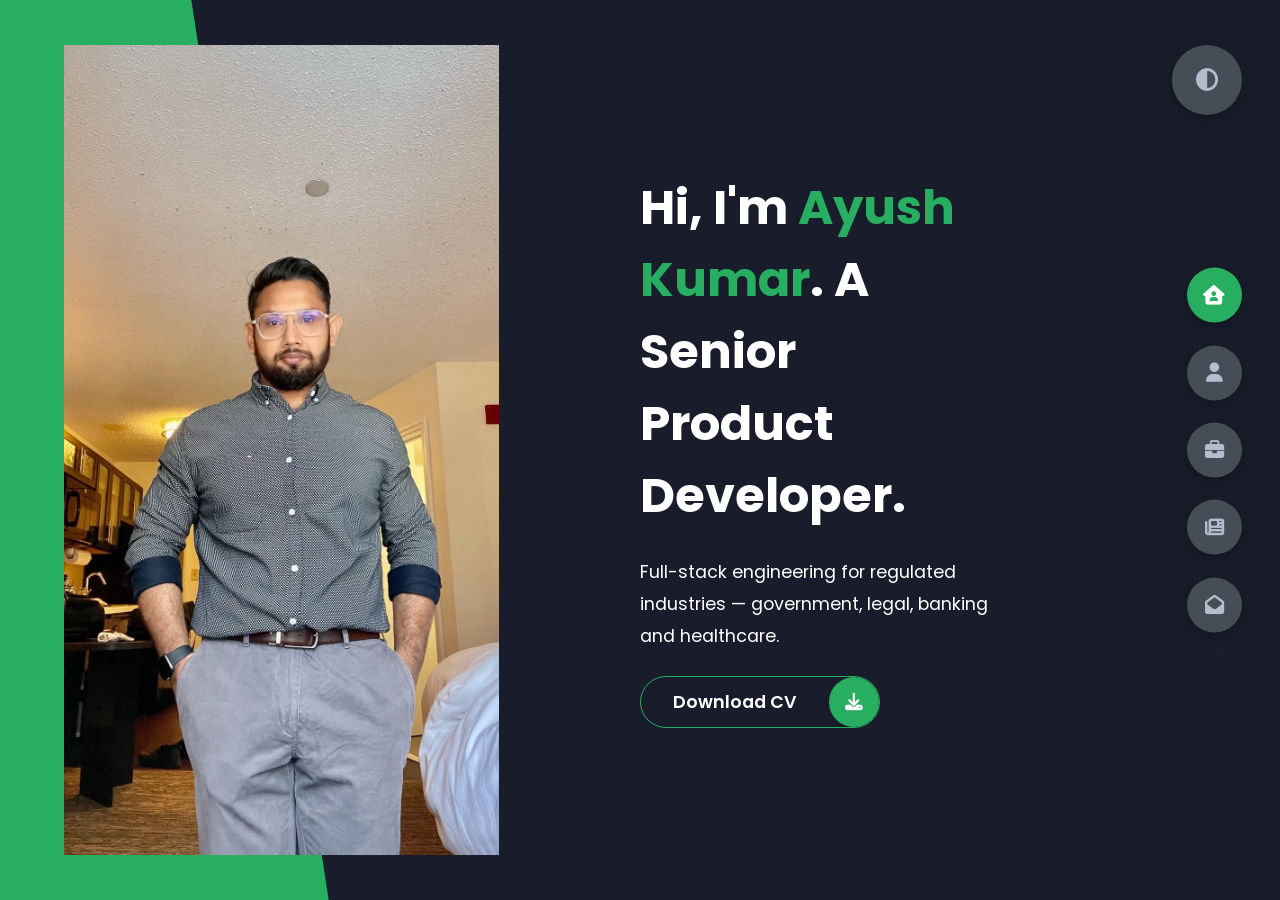
==== commit 76eff784: "Merge portfolio refresh: evidence-linked skills, working contact form, build log" ====
--- a/index.html
+++ b/index.html
@@ -118,186 +118,54 @@
       </div>
       <div class="about-stats">
         <h4 class="stat-title">My Skills</h4>
-        <div class="progress-bars">
-          <!-- No. 1 Skill -->
-          <div class="progress-bar">
-            <p class="prog-title">C#</p>
-            <div class="progress-con">
-              <p class="prog-text">90%</p>
-              <div class="progress">
-                <span style="width: 90%"></span>
-              </div>
-            </div>
-          </div>
-          <!-- No. 2 Skill -->
-          <div class="progress-bar">
-            <p class="prog-title">ASP .NET Core</p>
-            <div class="progress-con">
-              <p class="prog-text">80%</p>
-              <div class="progress">
-                <span style="width: 80%"></span>
-              </div>
-            </div>
-          </div>
-          <!-- No. 3 Skill -->
-          <div class="progress-bar">
-            <p class="prog-title">Entity Framework</p>
-            <div class="progress-con">
-              <p class="prog-text">85%</p>
-              <div class="progress">
-                <span style="width: 85%"></span>
-              </div>
-            </div>
-          </div>
-          <!-- No. 4 Skill -->
-          <div class="progress-bar">
-            <p class="prog-title">SQL</p>
-            <div class="progress-con">
-              <p class="prog-text">70%</p>
-              <div class="progress">
-                <span style="width: 70%"></span>
-              </div>
-            </div>
-          </div>
-          <!-- No. 5 Skill -->
-          <div class="progress-bar">
-            <p class="prog-title">Microservices</p>
-            <div class="progress-con">
-              <p class="prog-text">75%</p>
-              <div class="progress">
-                <span style="width: 75%"></span>
-              </div>
-            </div>
-          </div>
-          <!-- No. 6 Skill -->
-          <div class="progress-bar">
-            <p class="prog-title">JavaScript</p>
-            <div class="progress-con">
-              <p class="prog-text">95%</p>
-              <div class="progress">
-                <span style="width: 95%"></span>
-              </div>
-            </div>
-          </div>
-          <!-- No. 7 Skill -->
-          <div class="progress-bar">
-            <p class="prog-title">TypeScript</p>
-            <div class="progress-con">
-              <p class="prog-text">80%</p>
-              <div class="progress">
-                <span style="width: 80%"></span>
-              </div>
-            </div>
-          </div>
-          <!-- No. 8 Skill -->
-          <div class="progress-bar">
-            <p class="prog-title">ReactJs</p>
-            <div class="progress-con">
-              <p class="prog-text">85%</p>
-              <div class="progress">
-                <span style="width: 85%"></span>
-              </div>
-            </div>
-          </div>
-          <!-- No. 9 Skill -->
-          <div class="progress-bar">
-            <p class="prog-title">Angular</p>
-            <div class="progress-con">
-              <p class="prog-text">65%</p>
-              <div class="progress">
-                <span style="width: 65%"></span>
-              </div>
-            </div>
-          </div>
-          <!-- No. 10 Skill -->
-          <div class="progress-bar">
-            <p class="prog-title">Svelte</p>
-            <div class="progress-con">
-              <p class="prog-text">60%</p>
-              <div class="progress">
-                <span style="width: 60%"></span>
-              </div>
-            </div>
-          </div>
-          <!-- No. 11 Skill -->
-          <div class="progress-bar">
-            <p class="prog-title">HTML5</p>
-            <div class="progress-con">
-              <p class="prog-text">90%</p>
-              <div class="progress">
-                <span style="width: 90%"></span>
-              </div>
-            </div>
-          </div>
-          <!-- No. 12 Skill -->
-          <div class="progress-bar">
-            <p class="prog-title">CSS</p>
-            <div class="progress-con">
-              <p class="prog-text">80%</p>
-              <div class="progress">
-                <span style="width: 80%"></span>
-              </div>
-            </div>
-          </div>
-          <!-- No. 13 Skill -->
-          <div class="progress-bar">
-            <p class="prog-title">AWS Deployments</p>
-            <div class="progress-con">
-              <p class="prog-text">80%</p>
-              <div class="progress">
-                <span style="width: 80%"></span>
-              </div>
-            </div>
-          </div>
-          <!-- No. 14 Skill -->
-          <div class="progress-bar">
-            <p class="prog-title">Azure DevOps</p>
-            <div class="progress-con">
-              <p class="prog-text">80%</p>
-              <div class="progress">
-                <span style="width: 80%"></span>
-              </div>
-            </div>
-          </div>
-          <!-- No. 15 Skill -->
-          <div class="progress-bar">
-            <p class="prog-title">Git</p>
-            <div class="progress-con">
-              <p class="prog-text">90%</p>
-              <div class="progress">
-                <span style="width: 90%"></span>
-              </div>
-            </div>
-          </div>
-          <!-- No. 16 Skill -->
-          <div class="progress-bar">
-            <p class="prog-title">BitBucket</p>
-            <div class="progress-con">
-              <p class="prog-text">90%</p>
-              <div class="progress">
-                <span style="width: 90%"></span>
-              </div>
-            </div>
-          </div>
-          <!-- No. 17 Skill -->
-          <div class="progress-bar">
-            <p class="prog-title">Visual Studio</p>
-            <div class="progress-con">
-              <p class="prog-text">80%</p>
-              <div class="progress">
-                <span style="width: 80%"></span>
-              </div>
-            </div>
-          </div>
-          <!-- No. 18 Skill -->
-          <div class="progress-bar">
-            <p class="prog-title">Leading Development teams</p>
-            <div class="progress-con">
-              <p class="prog-text">80%</p>
-              <div class="progress">
-                <span style="width: 80%"></span>
-              </div>
-            </div>
+        <p class="skills-note">
+          Each entry names where I have actually used it. Everything here is checkable against
+          the timeline below.
+        </p>
+        <div class="skill-groups">
+          <div class="skill-group">
+            <h5>Backend</h5>
+            <ul>
+              <li><span class="sk">C#</span><span class="ev">Nelnet &middot; Infosys &middot; OATI</span></li>
+              <li><span class="sk">ASP.NET Core</span><span class="ev">Nelnet &middot; Infosys &middot; Leap Legal</span></li>
+              <li><span class="sk">REST API design</span><span class="ev">Nelnet &middot; Infosys &middot; Leap Legal</span></li>
+              <li><span class="sk">Entity Framework</span><span class="ev">Infosys &middot; OATI</span></li>
+              <li><span class="sk">SQL Server</span><span class="ev">Nelnet &middot; Infosys &middot; Freelance</span></li>
+              <li><span class="sk">Node.js</span><span class="ev">Freelance</span></li>
+            </ul>
+          </div>
+          <div class="skill-group">
+            <h5>Frontend</h5>
+            <ul>
+              <li><span class="sk">Angular</span><span class="ev">Nelnet &middot; Infosys &middot; Repayment Advisor</span></li>
+              <li><span class="sk">TypeScript</span><span class="ev">Infosys &middot; Repayment Advisor</span></li>
+              <li><span class="sk">JavaScript</span><span class="ev">Leap Legal &middot; OATI &middot; Freelance</span></li>
+              <li><span class="sk">HTML &amp; CSS</span><span class="ev">every role since 2016</span></li>
+              <li><span class="sk">DevExpress</span><span class="ev">Leap Legal</span></li>
+              <li><span class="sk">jQuery &amp; XSLT</span><span class="ev">OATI</span></li>
+            </ul>
+          </div>
+          <div class="skill-group">
+            <h5>Cloud &amp; delivery</h5>
+            <ul>
+              <li><span class="sk">AWS &mdash; S3, EC2</span><span class="ev">Leap Legal</span></li>
+              <li><span class="sk">Azure DevOps CI/CD</span><span class="ev">Infosys</span></li>
+              <li><span class="sk">Docker</span><span class="ev">Repayment Advisor</span></li>
+              <li><span class="sk">GitHub Actions</span><span class="ev">Repayment Advisor</span></li>
+              <li><span class="sk">Heroku</span><span class="ev">Freelance</span></li>
+              <li><span class="sk">Git &amp; BitBucket</span><span class="ev">every role since 2016</span></li>
+            </ul>
+          </div>
+          <div class="skill-group">
+            <h5>AI &amp; practice</h5>
+            <ul>
+              <li><span class="sk">Claude API</span><span class="ev">Repayment Advisor</span></li>
+              <li><span class="sk">AI-assisted development</span><span class="ev">Nelnet &middot; Infosys</span></li>
+              <li><span class="sk">OAuth &amp; SAML</span><span class="ev">Leap Legal &middot; Freelance</span></li>
+              <li><span class="sk">Production support</span><span class="ev">Nelnet &middot; OATI</span></li>
+              <li><span class="sk">Mentoring developers</span><span class="ev">Nelnet &middot; Infosys</span></li>
+              <li><span class="sk">Stakeholder &amp; roadmap work</span><span class="ev">Leap Legal &middot; Freelance</span></li>
+            </ul>
           </div>
         </div>
       </div>
@@ -497,83 +365,48 @@
         Products I designed and shipped in production for legal, financial and healthcare clients.
         These are commercial codebases, so the source is not public — hover for the stack behind each.
       </p>
-      <div class="portfolios">
+      <div class="work-grid">
         <!-- 1 -->
-        <div class="portfolio-item">
-          <img src="img/port1.jpg" alt="Mortgage calculator application" />
-          <div class="hover-items">
-            <h3>Mortgage Calculator</h3>
-            <p class="port-stack">
-              .NET Core &middot; SQL Server &middot; Angular 19<br />
-              N-layered architecture with the Specification Pattern, deployed via an Azure DevOps CI/CD pipeline.
-            </p>
-          </div>
+        <div class="work-card">
+          <h3>Mortgage Calculator</h3>
+          <p class="work-stack">.NET Core &middot; SQL Server &middot; Angular 19</p>
+          <p class="work-desc">N-layered architecture with the Specification Pattern, deployed via an Azure DevOps CI/CD pipeline.</p>
         </div>
         <!-- 2 -->
-        <div class="portfolio-item">
-          <img src="img/port2.jpg" alt="Matter intake application" />
-          <div class="hover-items">
-            <h3>Matter Intake</h3>
-            <p class="port-stack">
-              ASP.NET Core &middot; REST APIs<br />
-              Client onboarding workflow for law firms, in daily use across Leap's customer base.
-            </p>
-          </div>
+        <div class="work-card">
+          <h3>Matter Intake</h3>
+          <p class="work-stack">ASP.NET Core &middot; REST APIs</p>
+          <p class="work-desc">Client onboarding workflow for law firms, in daily use across Leap's customer base.</p>
         </div>
         <!-- 3 -->
-        <div class="portfolio-item">
-          <img src="img/port3.jpg" alt="Closing disclosure generator" />
-          <div class="hover-items">
-            <h3>Real Estate Suite</h3>
-            <p class="port-stack">
-              ASP.NET Core &middot; AWS S3<br />
-              Generates buyer and seller closing disclosures from matter and accounting data.
-            </p>
-          </div>
+        <div class="work-card">
+          <h3>Real Estate Suite</h3>
+          <p class="work-stack">ASP.NET Core &middot; AWS S3</p>
+          <p class="work-desc">Generates buyer and seller closing disclosures from matter and accounting data.</p>
         </div>
         <!-- 4 -->
-        <div class="portfolio-item">
-          <img src="img/port4.jpg" alt="Amortization calculator" />
-          <div class="hover-items">
-            <h3>Amortization Calculator</h3>
-            <p class="port-stack">
-              JavaScript &middot; REST APIs<br />
-              Schedule modelling for legal matters, surfaced directly inside the practice management product.
-            </p>
-          </div>
+        <div class="work-card">
+          <h3>Amortization Calculator</h3>
+          <p class="work-stack">JavaScript &middot; REST APIs</p>
+          <p class="work-desc">Schedule modelling for legal matters, surfaced directly inside the practice management product.</p>
         </div>
         <!-- 5 -->
-        <div class="portfolio-item">
-          <img src="img/port5.jpg" alt="LSA Export tool" />
-          <div class="hover-items">
-            <h3>LSA Export</h3>
-            <p class="port-stack">
-              AWS Lambda &middot; S3 &middot; EC2<br />
-              Long-running exports split across tasks to stay inside the 60-second API gateway timeout.
-            </p>
-          </div>
+        <div class="work-card">
+          <h3>LSA Export</h3>
+          <p class="work-stack">AWS Lambda &middot; S3 &middot; EC2</p>
+          <p class="work-desc">Long-running exports split across tasks to stay inside the 60-second API gateway timeout.</p>
         </div>
         <!-- 6 -->
-        <div class="portfolio-item">
-          <img src="img/port6.jpg" alt="Parenting time calculator" />
-          <div class="hover-items">
-            <h3>Parenting Time Calculator</h3>
-            <p class="port-stack">
-              JavaScript &middot; .NET<br />
-              Calculates custody splits for family law practitioners from a configurable schedule.
-            </p>
-          </div>
+        <div class="work-card">
+          <h3>Parenting Time Calculator</h3>
+          <p class="work-stack">JavaScript &middot; .NET</p>
+          <p class="work-desc">Calculates custody splits for family law practitioners from a configurable schedule.</p>
         </div>
         <!-- 7 -->
-        <div class="portfolio-item">
-          <img src="img/port7.jpg" alt="Online clinic portal" />
-          <div class="hover-items">
-            <h3>Online Clinic Portal</h3>
-            <p class="port-stack">
-              Node.js &middot; SQL &middot; PayPal &middot; Heroku<br />
-              Scheduling, consultations and invoicing between doctors and patients, with Google OAuth sign-in.
-            </p>
-          </div>
+        <div class="work-card">
+          <h3>Online Clinic Portal</h3>
+          <p class="work-stack">Node.js &middot; SQL &middot; PayPal &middot; Heroku</p>
+          <p class="work-desc">Scheduling, consultations and invoicing between doctors and patients, with Google OAuth sign-in.</p>
         </div>
       </div>
     </section>
@@ -581,42 +414,47 @@
       <div class="blogs-content">
         <div class="main-title">
           <h2>
-            My <span>Blogs</span>
-            <span class="bg-text"> My Blogs </span>
+            Build <span>Log</span>
+            <span class="bg-text"> Notes </span>
           </h2>
         </div>
-        <div class="blogs">
-
-          <span style="
-            text-align: center;
-            font-size: xxx-large;
-            padding-top: 200px;">Coming Soon!</span>
-
-
-          <!-- Blog 1
-          <div class="blog">
-            <img src="img/blog1.jpg" alt="" />
-            <div class="blog-text">
-              <h4>Blog Title</h4>
-              <p>1-2 lines about blog</p>
-            </div>
-          </div>
-          Blog 2
-          <div class="blog">
-            <img src="img/blog2.jpg" alt="" />
-            <div class="blog-text">
-              <h4>Blog Title</h4>
-              <p>1-2 lines about blog</p>
-            </div>
-          </div>
-          Blog 3
-          <div class="blog">
-            <img src="img/blog3.jpg" alt="" />
-            <div class="blog-text">
-              <h4>Blog Title</h4>
-              <p>1-2 lines about blog</p>
-            </div>
-          </div> -->
+        <p class="port-text">
+          Notes from building the Repayment Assistance Advisor — the decisions worth writing
+          down, and the things that only broke once they were deployed.
+        </p>
+        <div class="log-entries">
+          <article class="log-entry">
+            <h3>Why the model is not allowed to decide anything</h3>
+            <p>
+              The eligibility engine is pure C# and the language model never touches it. It
+              receives a decision that has already been made, plus the policy clauses behind
+              it, and rewrites that for a human reader. In regulated lending an explanation the
+              model invented is worse than no explanation, because it is confidently wrong in a
+              way nobody can audit. Keeping the decision deterministic is also what makes it
+              testable: same inputs, same answer, every time.
+            </p>
+          </article>
+          <article class="log-entry">
+            <h3>A bug that only existed in production</h3>
+            <p>
+              Every dollar figure rendered as <code>¤2,800.00</code> once deployed, and as
+              <code>$2,800.00</code> on my machine. The <code>:C</code> format specifier follows
+              the ambient culture, and a Linux container with no <code>LANG</code> set falls back
+              to the invariant culture and its generic currency sign. It passed every local test.
+              The fix was to stop inheriting formatting from the host, and the regression test now
+              asserts the output is identical under five cultures.
+            </p>
+          </article>
+          <article class="log-entry">
+            <h3>Picking a host is mostly picking which limit you can live with</h3>
+            <p>
+              Netlify cannot run ASP.NET Core at all, so the client and the API had to be split.
+              Azure needed an account I could not create; Koyeb closed its free tier to new
+              signups the week I tried it. Render works, at the cost of sleeping after fifteen
+              minutes. The container starts in about two seconds and holds 24&nbsp;MB, so the
+              wake is short — and a scheduled ping keeps it from happening at all.
+            </p>
+          </article>
         </div>
       </div>
     </section>
@@ -684,24 +522,37 @@
             </div>
           </div>
           <div class="right-contact">
-            <form action="" class="contact-form">
+            <!--
+              Netlify Forms. The site is hosted on Netlify, which parses this form at
+              deploy time from the data-netlify attribute and collects submissions
+              itself — no backend, no third party. The hidden form-name field is what
+              Netlify matches the POST against; without it submissions are rejected.
+              The honeypot field is invisible to people and catches most bots.
+            -->
+            <form name="contact" method="POST" data-netlify="true"
+              netlify-honeypot="bot-field" action="/thanks.html" class="contact-form">
+              <input type="hidden" name="form-name" value="contact" />
+              <p class="hidden-field">
+                <label>Leave this field empty: <input name="bot-field" /></label>
+              </p>
               <div class="input-control i-c-2">
-                <input type="text" required placeholder="Your Name" />
-                <input type="email" required placeholder="Your Email" />
+                <input type="text" name="name" required placeholder="Your Name" />
+                <input type="email" name="email" required placeholder="Your Email" />
               </div>
               <div class="input-control">
-                <input type="text" required placeholder="Enter Subject" />
+                <input type="text" name="subject" required placeholder="Enter Subject" />
               </div>
               <div class="input-control">
-                <textarea name="" id="" cols="15" rows="8" placeholder="Message Here..."></textarea>
+                <textarea name="message" cols="15" rows="8" required
+                  placeholder="Message Here..."></textarea>
               </div>
               <div class="submit-btn">
-                <a href="#" class="main-btn" onclick="submitBtn()">
+                <button type="submit" class="main-btn">
                   <span class="btn-text"> Submit </span>
                   <span class="btn-icon">
                     <i class="fa-solid fa-check"></i>
                   </span>
-                </a>
+                </button>
               </div>
             </form>
           </div>
--- a/styles/styles.css
+++ b/styles/styles.css
@@ -762,6 +762,7 @@
   color: var(--color-secondary);
 }
 .main-title h2 .bg-text {
+  opacity: 0.35;
   position: absolute;
   top: 50%;
   left: 50%;
@@ -1007,4 +1008,178 @@
   .main-title h2 .bg-text {
     font-size: 4rem;
   }
-}/*# sourceMappingURL=styles.css.map */+}
+/* ---- Skills: claim on the left, where it was used on the right ---- */
+.skills-note {
+  color: var(--color-grey-2);
+  font-size: 0.92rem;
+  max-width: 46rem;
+  margin-bottom: 2rem;
+}
+.skill-groups {
+  display: grid;
+  grid-template-columns: repeat(2, 1fr);
+  grid-gap: 2rem 3rem;
+}
+.skill-group h5 {
+  font-size: 0.78rem;
+  text-transform: uppercase;
+  letter-spacing: 0.1em;
+  color: var(--color-secondary);
+  margin-bottom: 0.9rem;
+}
+.skill-group ul {
+  list-style: none;
+  padding: 0;
+  margin: 0;
+}
+.skill-group li {
+  display: flex;
+  flex-wrap: wrap;
+  align-items: baseline;
+  justify-content: space-between;
+  gap: 0.5rem 1rem;
+  padding: 0.55rem 0;
+  border-bottom: 1px solid var(--color-grey-5);
+}
+.skill-group li:last-child {
+  border-bottom: 0;
+}
+.skill-group .sk {
+  color: var(--color-white);
+  font-weight: 500;
+  font-size: 0.95rem;
+}
+.skill-group .ev {
+  color: var(--color-grey-2);
+  font-size: 0.8rem;
+  text-align: right;
+}
+
+/* ---- Client work: typographic cards, no stock photography ---- */
+.work-grid {
+  display: grid;
+  grid-template-columns: repeat(3, 1fr);
+  grid-gap: 1.5rem;
+  margin-top: 1rem;
+}
+.work-card {
+  background-color: var(--color-grey-5);
+  border-top: 3px solid var(--color-secondary);
+  border-radius: 8px;
+  padding: 1.4rem 1.5rem;
+  transition: transform 0.3s ease-in-out;
+}
+.work-card:hover {
+  transform: translateY(-4px);
+}
+.work-card h3 {
+  font-size: 1.15rem;
+  color: var(--color-white);
+  margin: 0 0 0.4rem;
+}
+.work-stack {
+  font-size: 0.78rem;
+  letter-spacing: 0.03em;
+  color: var(--color-secondary);
+  margin: 0 0 0.7rem;
+}
+.work-desc {
+  font-size: 0.9rem;
+  line-height: 1.75;
+  color: var(--color-grey-2);
+  margin: 0;
+}
+
+/* ---- Build log ---- */
+.log-entries {
+  display: grid;
+  grid-gap: 1.5rem;
+  margin-top: 1rem;
+}
+.log-entry {
+  background-color: var(--color-grey-5);
+  border-left: 4px solid var(--color-secondary);
+  border-radius: 8px;
+  padding: 1.4rem 1.6rem;
+}
+.log-entry h3 {
+  font-size: 1.15rem;
+  color: var(--color-white);
+  margin: 0 0 0.6rem;
+}
+.log-entry p {
+  color: var(--color-grey-2);
+  line-height: 1.9;
+  margin: 0;
+}
+.log-entry code {
+  /* No background: in light mode --color-white and --color-grey-4 resolve to the
+     same value, so a filled chip renders text invisibly. The accent reads on both
+     card backgrounds without depending on that pair. */
+  font-family: ui-monospace, SFMono-Regular, Menlo, Consolas, monospace;
+  font-size: 0.88em;
+  color: var(--color-white);
+}
+
+/* Netlify's honeypot: has to exist in the DOM, must never be seen or focusable. */
+.hidden-field {
+  position: absolute;
+  left: -9999px;
+  opacity: 0;
+  pointer-events: none;
+}
+
+/* The submit control is a real <button> now, so it needs the anchor's button styling. */
+button.main-btn {
+  font-family: inherit;
+  font-size: inherit;
+  cursor: pointer;
+  background: none;
+}
+
+/* ---- Form confirmation page ---- */
+.thanks-page {
+  display: flex;
+  align-items: center;
+  justify-content: center;
+  min-height: 100vh;
+  text-align: center;
+}
+.thanks-inner h1 {
+  font-size: 2.4rem;
+  color: var(--color-white);
+  margin-bottom: 0.8rem;
+}
+.thanks-inner p {
+  color: var(--color-grey-2);
+  margin-bottom: 2rem;
+}
+.thanks-inner .main-btn {
+  display: inline-block;
+}
+
+@media screen and (max-width: 1250px) {
+  .work-grid {
+    grid-template-columns: repeat(2, 1fr);
+  }
+}
+@media screen and (max-width: 970px) {
+  .skill-groups {
+    grid-template-columns: repeat(1, 1fr);
+  }
+  .work-grid {
+    grid-template-columns: repeat(1, 1fr);
+  }
+}
+@media screen and (max-width: 600px) {
+  .skill-group li {
+    flex-direction: column;
+    gap: 0.15rem;
+  }
+  .skill-group .ev {
+    text-align: left;
+  }
+}
+
+/*# sourceMappingURL=styles.css.map */
